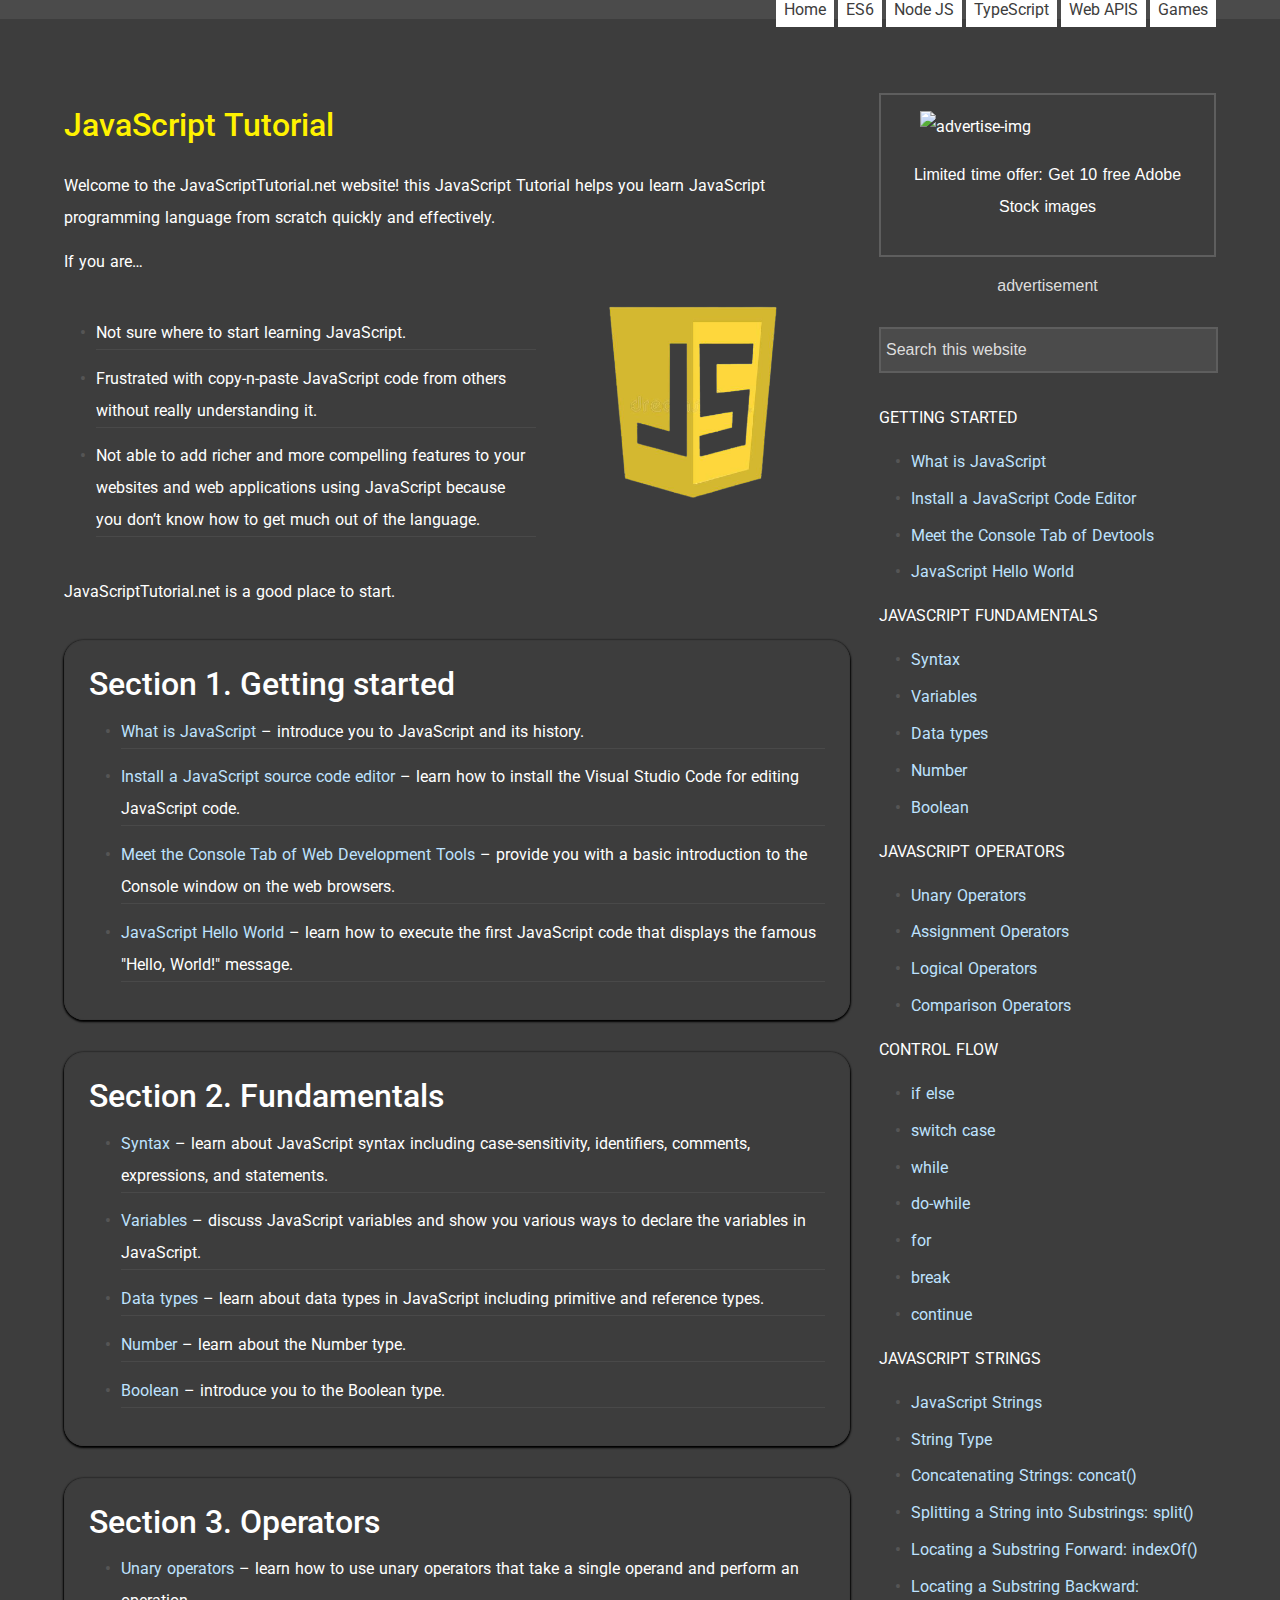
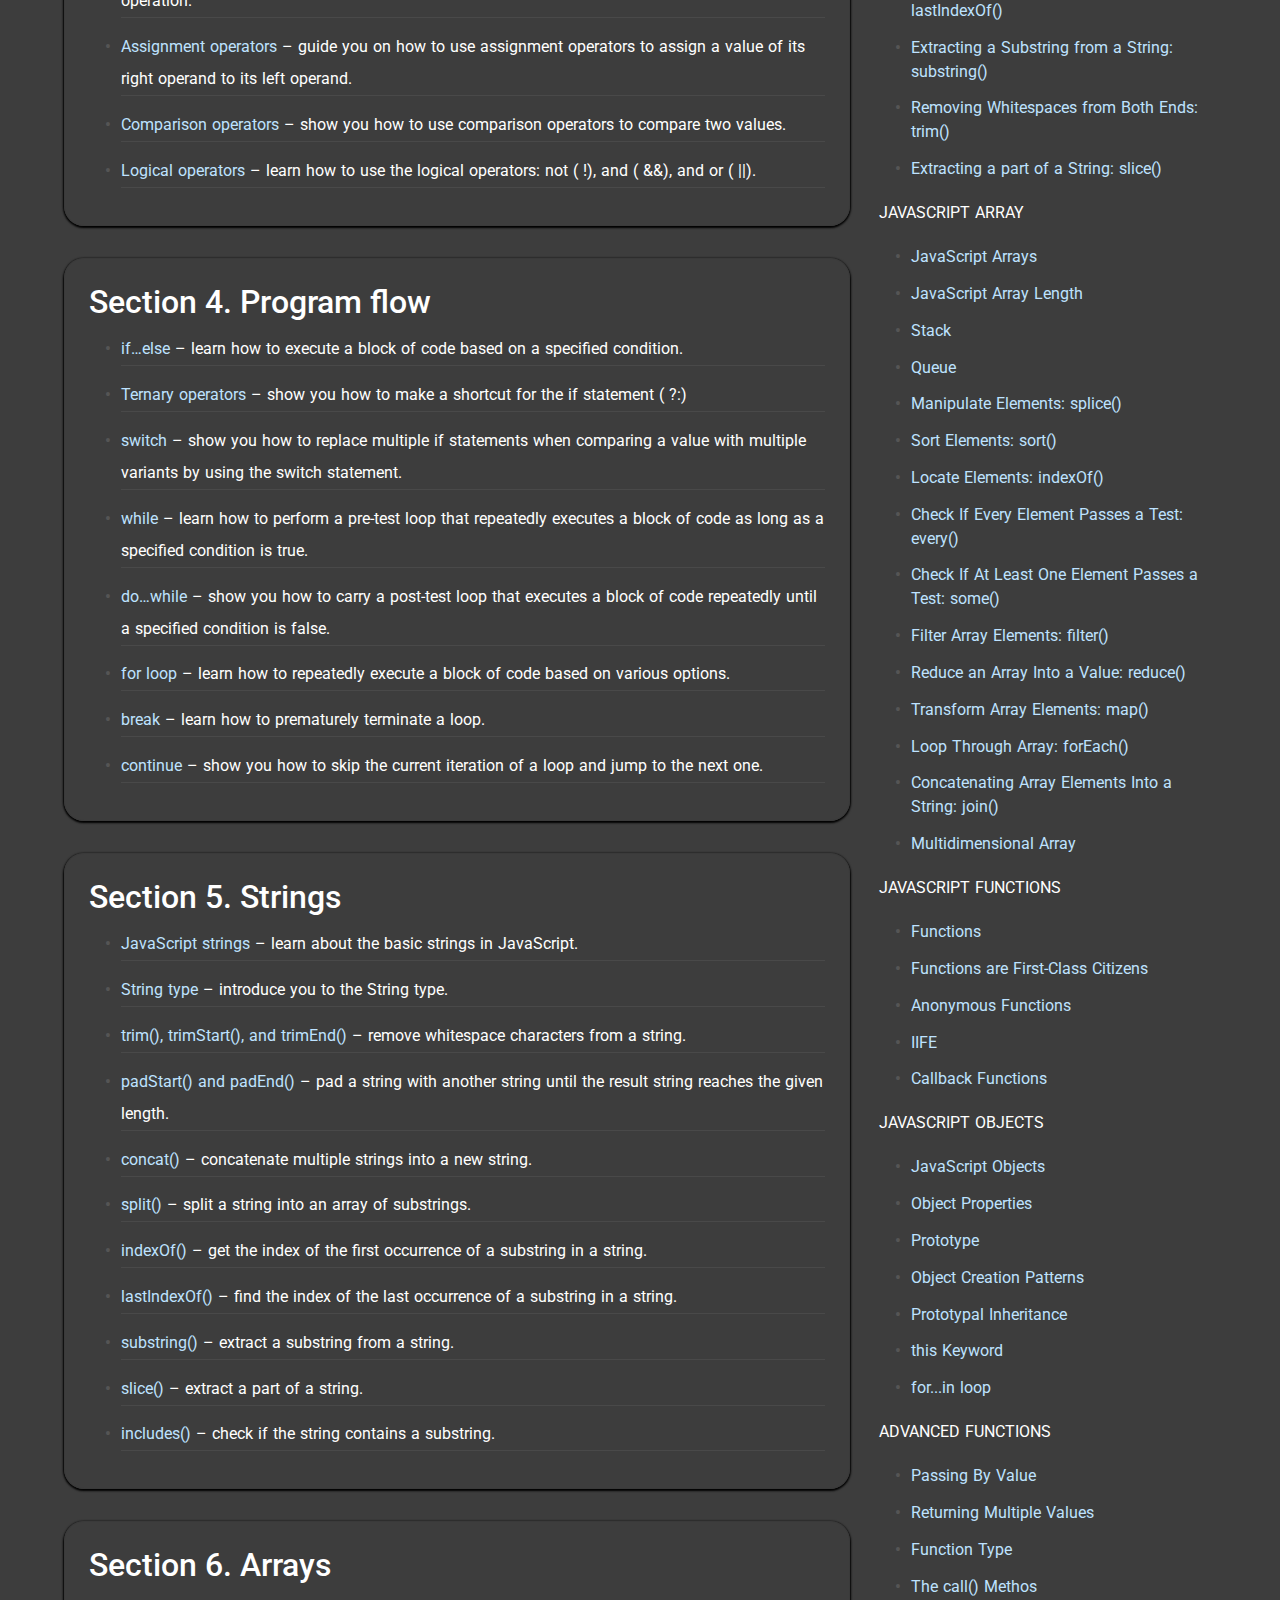
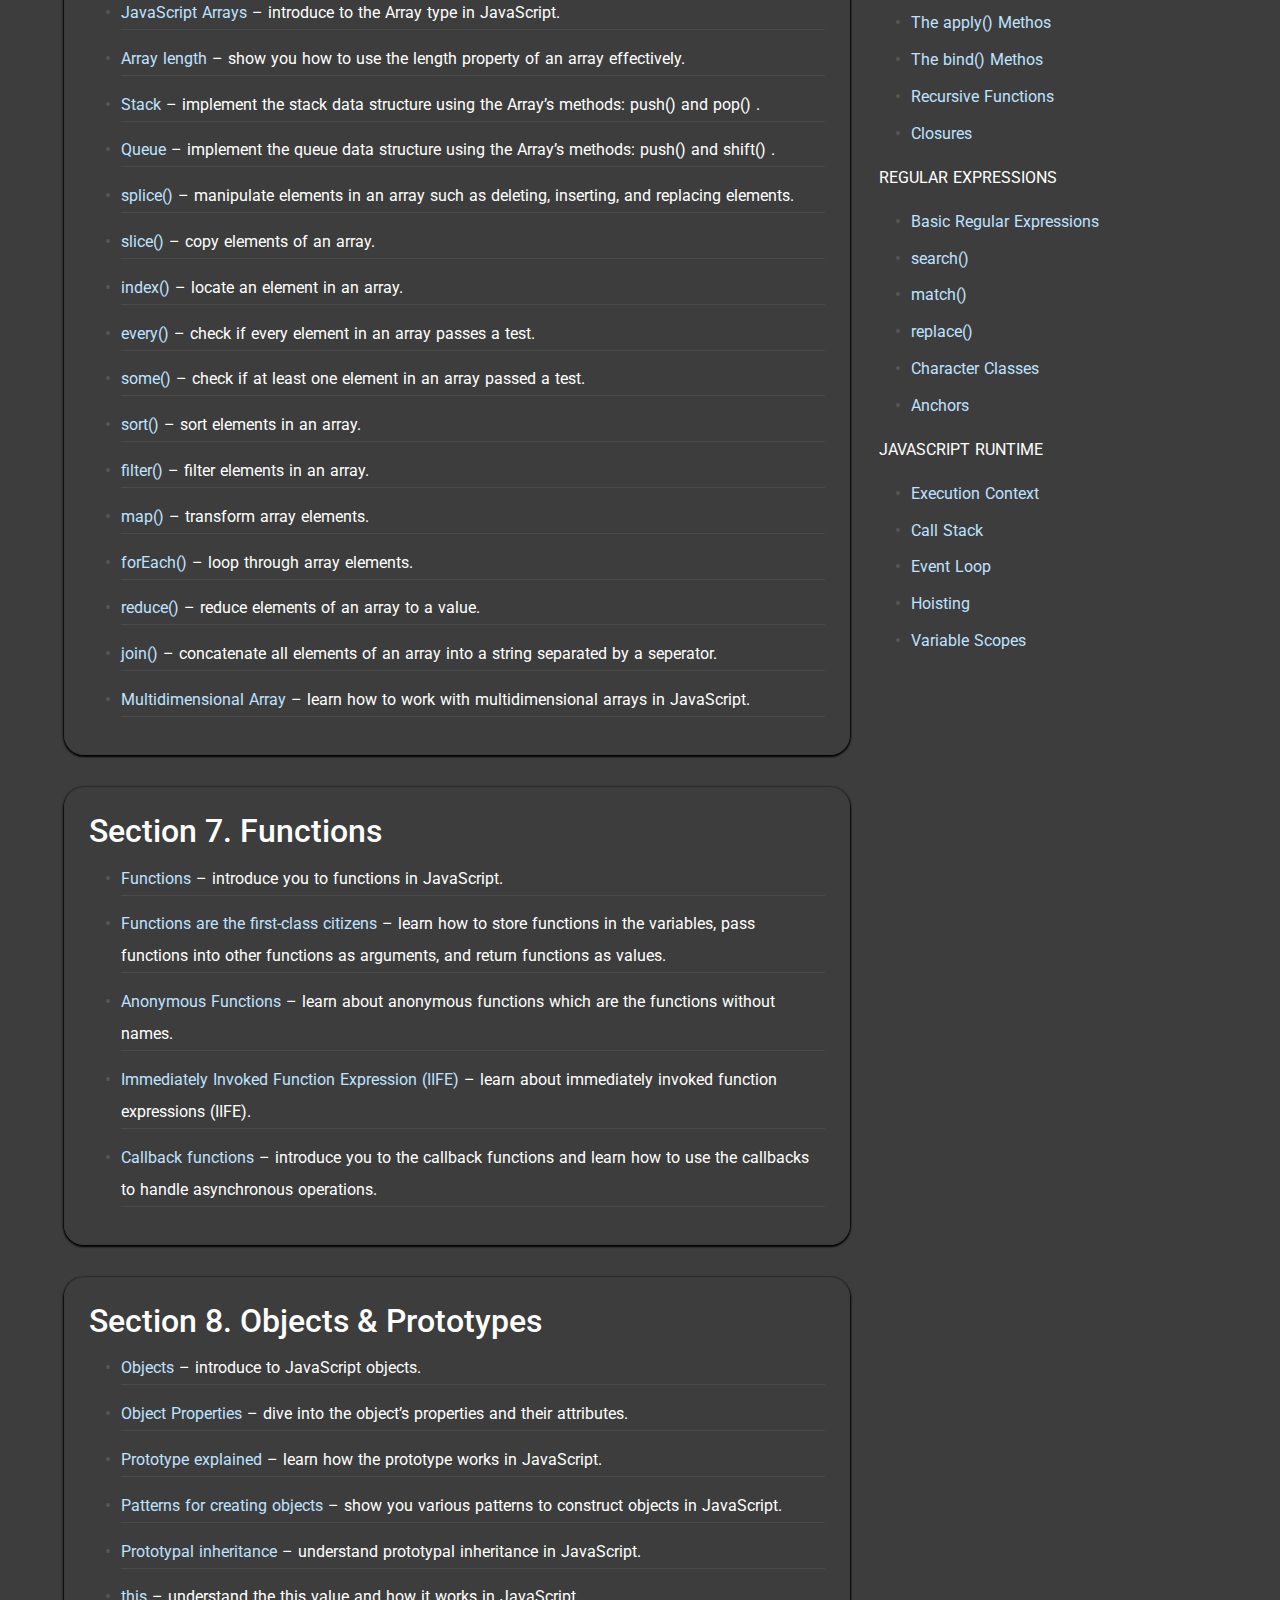
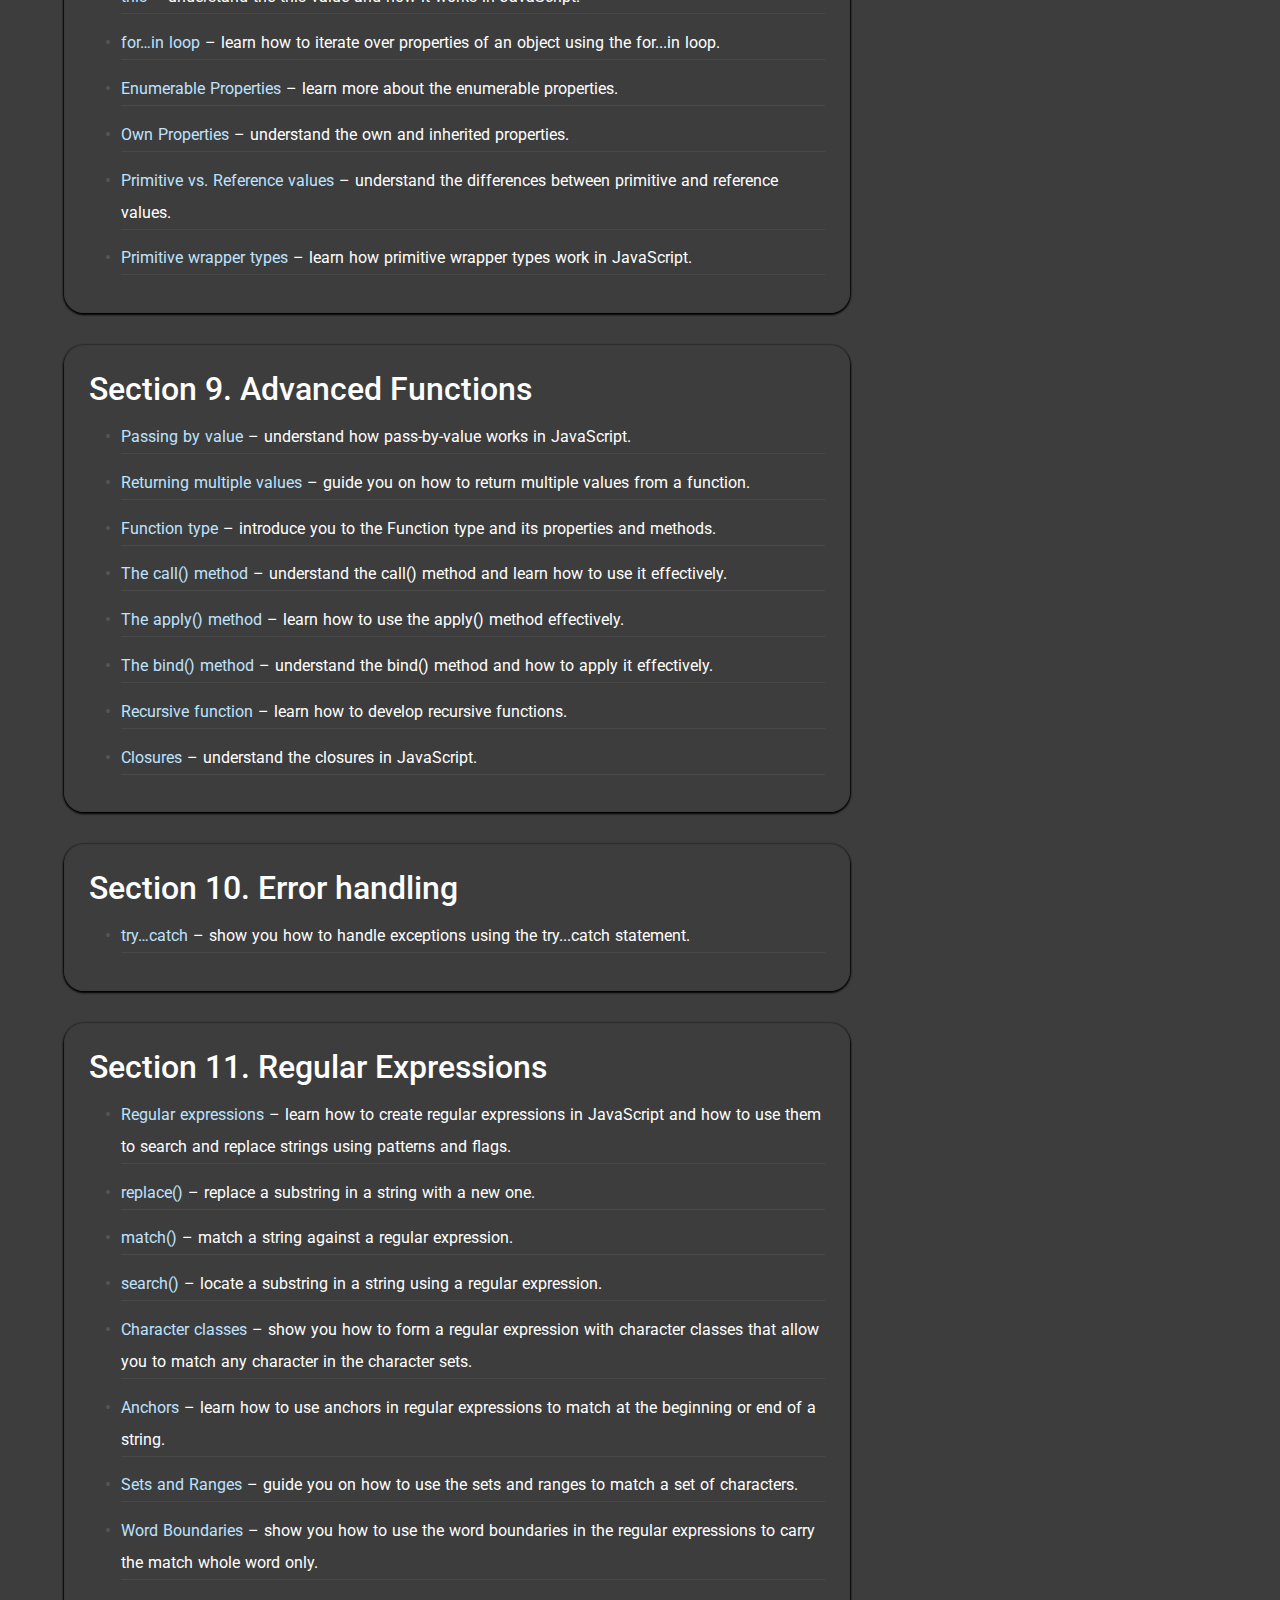
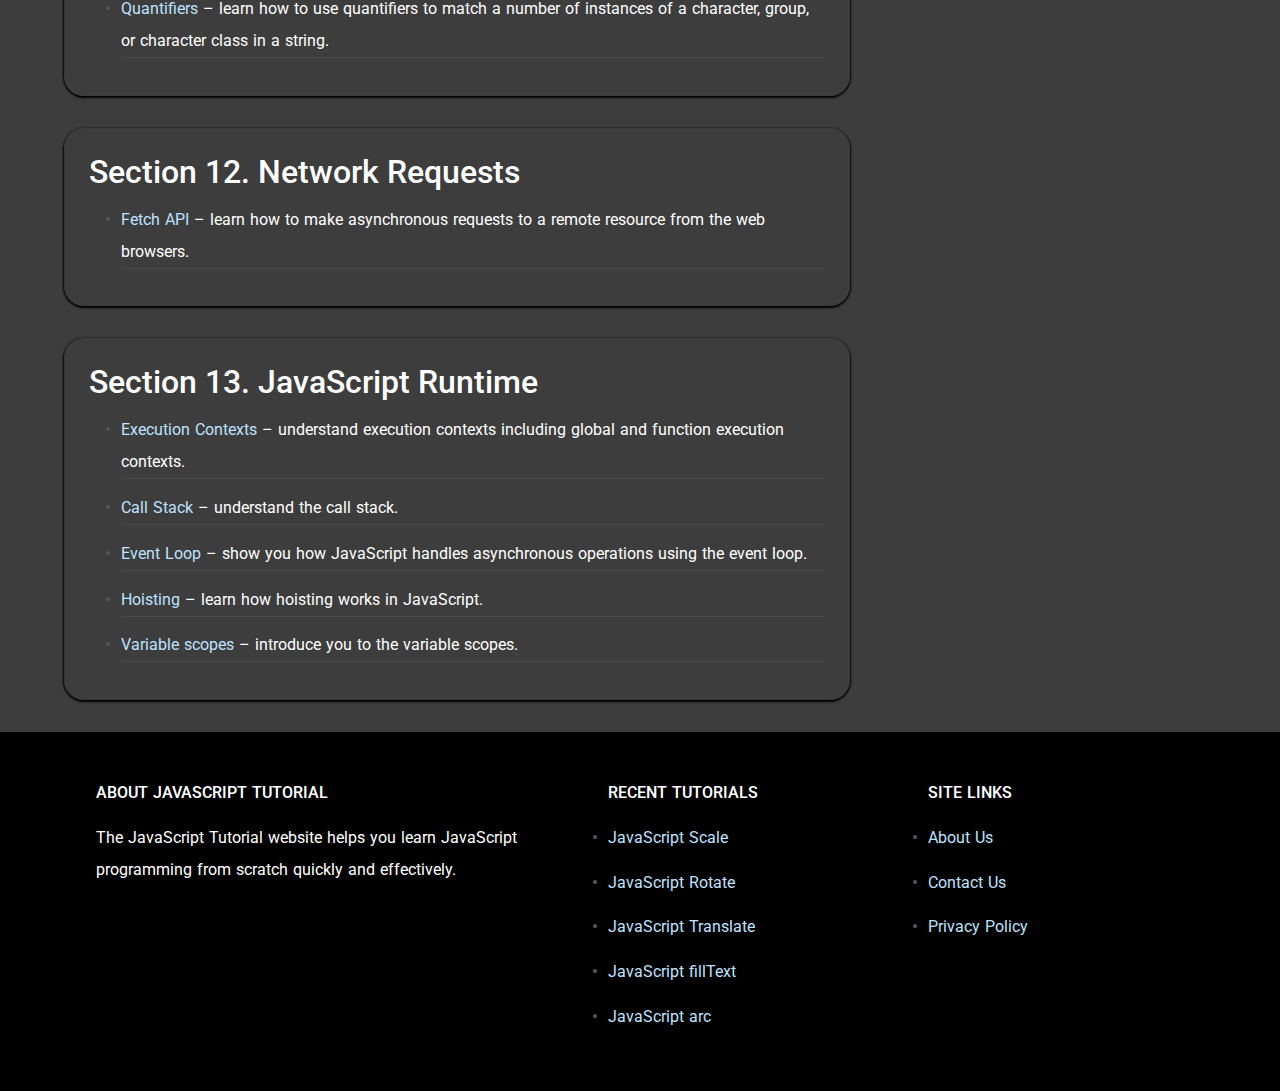
==== JS.html @ 137c56c2 "commit" ====
<!DOCTYPE html>
<html lang="en">

    <head>
        <meta charset="UTF-8">
        <meta name="viewport" content="width=device-width, initial-scale=1.0">
        <!-- Font Awesome Icons -->
        <link rel="stylesheet" href="https://use.fontawesome.com/releases/v5.15.1/css/all.css"
            integrity="sha384-vp86vTRFVJgpjF9jiIGPEEqYqlDwgyBgEF109VFjmqGmIY/Y4HV4d3Gp2irVfcrp" crossorigin="anonymous">
        <!-- Google fonts -->
        <link rel="preconnect" href="https://fonts.gstatic.com">
        <link href="https://fonts.googleapis.com/css2?family=Roboto:wght@500&display=swap" rel="stylesheet">
        <!-- CSS -->
        <link rel="stylesheet" href="CSS/JS.css">
        <title>JavaScript Tutorial</title>
    </head>

    <body>
        <!-- Nav -->
        <nav>
            <div class="icon">
                <i class="fab fa-js"></i>
            </div>
            <div class="navLink" id="navLink">
                <a href="#" id="home-nav">Home</a>
                <a href="#" id="es6-nav">ES6</a>
                <a href="#" id="node-nav">Node JS</a>
                <a href="#" id="typescript-nav">TypeScript</a>
                <a href="#" id="web-nav">Web APIS</a>
                <a href="#" id="games-nav">Games</a>
            </div>
            <div class="burger">
                <div class="line1"></div>
                <div class="line2"></div>
                <div class="line3"></div>
            </div>
        </nav>

        <div class="container">
            <div class="all-content">

                <!-- Left side -->
                <div class="left-side">
                    <section class="introduction">
                        <h2 class="spacing">JavaScript Tutorial</h2>
                        <p class="spacing">Welcome to the JavaScriptTutorial.net website! this JavaScript Tutorial helps
                            you
                            learn
                            JavaScript
                            programming language from scratch quickly and effectively.</p>
                        <p class="spacing">If you are…</p>
                        <div class="make-row">
                            <ul class="spacing">
                                <li class="spacing">Not sure where to start learning JavaScript.</li>
                                <li class="spacing">Frustrated with copy-n-paste JavaScript code from others without
                                    really
                                    understanding it.
                                </li>
                                <li class="spacing not-able">Not able to add richer and more compelling features to your
                                    websites
                                    and
                                    web
                                    applications
                                    using JavaScript because you
                                    don’t know how to get much out of the language.</li>
                            </ul>
                            <img class="intro-img" src="Pictures/JS_logo.png" alt="JavaScript-logo">
                        </div>
                        <p class="spacing">JavaScriptTutorial.net is a good place to start.</p>
                    </section>
                    <!-- Section 1 -->
                    <div class="section one">
                        <h2>Section 1. Getting started</h2>
                        <ul>
                            <li class="spacing"><a href="#">What is JavaScript</a> – introduce you to JavaScript and its
                                history.
                            </li>
                            <li class="spacing"><a href="#">Install a JavaScript source code editor</a> – learn how to
                                install the Visual Studio Code for editing JavaScript code.
                            </li>
                            <li class="spacing"><a href="#">Meet the Console Tab of Web Development Tools</a> – provide
                                you
                                with a basic introduction to the Console window on the web browsers.</li>
                            <li class="spacing"><a href="#">JavaScript Hello World</a> – learn how to execute the first
                                JavaScript code that displays the famous "Hello, World!" message.</li>
                        </ul>
                    </div>
                    <!-- Section 2 -->
                    <div class="section two">
                        <h2>Section 2. Fundamentals</h2>
                        <ul>
                            <li class="spacing"><a href="#">Syntax</a> – learn about JavaScript syntax including
                                case-sensitivity,
                                identifiers, comments, expressions, and statements.
                            </li>
                            <li class="spacing"><a href="#">Variables</a> – discuss JavaScript variables and show you
                                various ways to declare the variables in JavaScript.
                            </li>
                            <li class="spacing"><a href="#">Data types</a> – learn about data types in JavaScript
                                including
                                primitive and reference types.</li>
                            <li class="spacing"><a href="#">Number</a> – learn about the Number type.</li>
                            <li class="spacing"><a href="#">Boolean</a> – introduce you to the Boolean type.</li>
                        </ul>
                    </div>
                    <!-- Section 3 -->
                    <div class="section three">
                        <h2>Section 3. Operators</h2>
                        <ul>
                            <li class="spacing"><a href="#">Unary operators</a> – learn how to use unary operators that
                                take
                                a single operand and perform an operation.</li>
                            <li class="spacing"><a href="#">Assignment operators</a> – guide you on how to use
                                assignment
                                operators to assign a value of its right operand to its left operand.</li>
                            <li class="spacing"><a href="#">Comparison operators</a> – show you how to use comparison
                                operators to compare two values.</li>
                            <li class="spacing"><a href="#">Logical operators</a> – learn how to use the logical
                                operators:
                                not ( !), and ( &&), and or ( ||).</li>
                        </ul>
                    </div>
                    <!-- Section 4 -->
                    <div class="section four">
                        <h2>Section 4. Program flow</h2>
                        <ul>
                            <li class="spacing"><a href="#">if…else</a> – learn how to execute a block of code based on
                                a
                                specified condition.</li>
                            <li class="spacing"><a href="#">Ternary operators</a> – show you how to make a shortcut for
                                the
                                if statement ( ?:)</li>
                            <li class="spacing"><a href="#">switch</a> – show you how to replace multiple if statements
                                when
                                comparing a value with multiple variants by using the switch
                                statement.</li>
                            <li class="spacing"><a href="#">while</a> – learn how to perform a pre-test loop that
                                repeatedly
                                executes a block of code as long as a specified condition is
                                true.
                            </li>
                            <li class="spacing"><a href="#">do…while</a> – show you how to carry a post-test loop that
                                executes a block of code repeatedly until a specified condition is false.</li>
                            <li class="spacing"><a href="#">for loop</a> – learn how to repeatedly execute a block of
                                code
                                based on various options.</li>
                            <li class="spacing"><a href="#">break</a> – learn how to prematurely terminate a loop.</li>
                            <li class="spacing"><a href="#">continue</a> – show you how to skip the current iteration of
                                a
                                loop and jump to the next one.</li>
                        </ul>
                    </div>
                    <!-- Section 5 -->
                    <div class="section five">
                        <h2>Section 5. Strings</h2>
                        <ul>
                            <li class="spacing"><a href="#">JavaScript strings</a> – learn about the basic strings in
                                JavaScript.</li>
                            <li class="spacing"><a href="#">String type</a> – introduce you to the String type.</li>
                            <li class="spacing"><a href="#">trim(), trimStart(), and trimEnd()</a> – remove whitespace
                                characters from a string.</li>
                            <li class="spacing"><a href="#">padStart() and padEnd()</a> – pad a string with another
                                string
                                until the result string reaches the given length.</li>
                            <li class="spacing"><a href="#">concat()</a> – concatenate multiple strings into a new
                                string.
                            </li>
                            <li class="spacing"><a href="#">split()</a> – split a string into an array of substrings.
                            </li>
                            <li class="spacing"><a href="#">indexOf()</a> – get the index of the first occurrence of a
                                substring in a string.
                            </li>
                            <li class="spacing"><a href="#">lastIndexOf()</a> – find the index of the last occurrence of
                                a
                                substring in a string.</li>
                            <li class="spacing"><a href="#">substring()</a> – extract a substring from a string.</li>
                            <li class="spacing"><a href="#">slice()</a> – extract a part of a string.</li>
                            <li class="spacing"><a href="#">includes()</a> – check if the string contains a substring.
                            </li>
                        </ul>
                    </div>
                    <!-- Section 6 -->
                    <div class="section six">
                        <h2>Section 6. Arrays</h2>
                        <ul>
                            <li class="spacing"><a href="#">JavaScript Arrays</a> – introduce to the Array
                                type in
                                JavaScript.</li>
                            <li class="spacing"><a href="#">Array length</a> – show you how to use the length property
                                of an
                                array effectively.</li>
                            <li class="spacing"><a href="#">Stack</a> – implement the stack data structure using the
                                Array’s
                                methods: push() and pop() .</li>
                            <li class="spacing"><a href="#">Queue</a> – implement the queue data structure using the
                                Array’s
                                methods: push() and shift() .</li>
                            <li class="spacing"><a href="#">splice()</a> – manipulate elements in an array such as
                                deleting,
                                inserting, and replacing elements.</li>
                            <li class="spacing"><a href="#">slice()</a> – copy elements of an array.</li>
                            <li class="spacing"><a href="#">index()</a> – locate an element in an array.</li>
                            <li class="spacing"><a href="#">every()</a> – check if every element in an array passes a
                                test.
                            </li>
                            <li class="spacing"><a href="#">some()</a> – check if at least one element in an array
                                passed a
                                test.</li>
                            <li class="spacing"><a href="#">sort()</a> – sort elements in an array.</li>
                            <li class="spacing"><a href="#">filter()</a> – filter elements in an array.</li>
                            <li class="spacing"><a href="#">map()</a> – transform array elements.</li>
                            <li class="spacing"><a href="#">forEach()</a> – loop through array elements.</li>
                            <li class="spacing"><a href="#">reduce()</a> – reduce elements of an array to a value.</li>
                            <li class="spacing"><a href="#">join()</a> – concatenate all elements of an array into a
                                string separated by a seperator.
                            </li>
                            <li class="spacing"><a href="#">Multidimensional Array</a> – learn how to work with
                                multidimensional arrays in JavaScript.</li>
                        </ul>
                    </div>
                    <!-- Section 7 -->
                    <div class="section seven">
                        <h2>Section 7. Functions</h2>
                        <ul>
                            <li class="spacing"><a href="#">Functions</a> – introduce you to functions in JavaScript.
                            </li>
                            <li class="spacing"><a href="#">Functions are the first-class citizens</a> – learn how to
                                store
                                functions in the variables, pass functions into other functions as arguments, and return
                                functions
                                as values.</li>
                            <li class="spacing"><a href="#">Anonymous Functions</a> – learn about anonymous functions
                                which
                                are the functions without names.</li>
                            <li class="spacing"><a href="#">Immediately Invoked Function Expression (IIFE)</a> – learn
                                about
                                immediately invoked function expressions (IIFE).</li>
                            <li class="spacing"><a href="#">Callback functions</a> – introduce you to the callback
                                functions
                                and learn how to use the callbacks to handle asynchronous operations.</li>
                        </ul>
                    </div>
                    <!-- Section 8 -->
                    <div class="section eight">
                        <h2>Section 8. Objects & Prototypes</h2>
                        <ul>
                            <li class="spacing"><a href="#">Objects</a> – introduce to JavaScript objects.</li>
                            <li class="spacing"><a href="#">Object Properties</a> – dive into the object’s properties
                                and
                                their attributes.</li>
                            <li class="spacing"><a href="#">Prototype explained</a> – learn how the prototype works in
                                JavaScript.
                            </li>
                            <li class="spacing"><a href="#">Patterns for creating objects</a> – show you various
                                patterns to
                                construct objects in JavaScript.</li>
                            <li class="spacing"><a href="#">Prototypal inheritance</a> – understand prototypal
                                inheritance
                                in JavaScript.</li>
                            <li class="spacing"><a href="#">this</a> – understand the this value and how it works in
                                JavaScript.</li>
                            <li class="spacing"><a href="#">for…in loop</a> – learn how to iterate over properties of an
                                object using the for...in loop.</li>
                            <li class="spacing"><a href="#">Enumerable Properties</a> – learn more about the enumerable
                                properties.
                            </li>
                            <li class="spacing"><a href="#">Own Properties</a> – understand the own and inherited
                                properties.</li>
                            <li class="spacing"><a href="#">Primitive vs. Reference values</a> – understand the
                                differences
                                between primitive and reference values.</li>
                            <li class="spacing"><a href="#">Primitive wrapper types</a> – learn how primitive wrapper
                                types
                                work in JavaScript.</li>
                        </ul>
                    </div>
                    <!-- Section 9 -->
                    <div class="section nine">
                        <h2>Section 9. Advanced Functions</h2>
                        <ul>
                            <li class="spacing"><a href="#">Passing by value</a> – understand how pass-by-value works in
                                JavaScript.</li>
                            <li class="spacing"><a href="#">Returning multiple values</a> – guide you on how to return
                                multiple values from a function.</li>
                            <li class="spacing"><a href="#">Function type</a> – introduce you to the Function type and
                                its
                                properties and methods.</li>
                            <li class="spacing"><a href="#">The call() method</a> – understand the call() method and
                                learn
                                how to use it effectively.</li>
                            <li class="spacing"><a href="#">The apply() method</a> – learn how to use the apply() method
                                effectively.</li>
                            <li class="spacing"><a href="#">The bind() method</a> – understand the bind() method and how
                                to
                                apply it effectively.</li>
                            <li class="spacing"><a href="#">Recursive function</a> – learn how to develop recursive
                                functions.</li>
                            <li class="spacing"><a href="#">Closures</a> – understand the closures in JavaScript.</li>
                        </ul>
                    </div>
                    <!-- Section 10 -->
                    <div class="section ten">
                        <h2>Section 10. Error handling</h2>
                        <ul>
                            <li class="spacing"><a href="#">try…catch</a> – show you how to handle exceptions using the
                                <span>try...catch</span> statement.
                            </li>
                        </ul>
                    </div>
                    <!-- Section 11 -->
                    <div class="section eleven">
                        <h2>Section 11. Regular Expressions</h2>
                        <ul>
                            <li class="spacing"><a href="#">Regular expressions</a> – learn how to create regular
                                expressions in JavaScript and how to use them to search and replace strings using
                                patterns
                                and flags.
                            </li>
                            <li class="spacing"><a href="#">replace()</a> – replace a substring in a string with a new
                                one.</a></li>
                            <li class="spacing"><a href="#">match()</a> – match a string against a regular expression.
                            </li>
                            <li class="spacing"><a href="#">search()</a> – locate a substring in a string using a
                                regular
                                expression.</li>
                            <li class="spacing"><a href="#">Character classes</a> – show you how to form a regular
                                expression with character classes that allow you to match any character in the
                                character sets.</li>
                            <li class="spacing"><a href="#">Anchors</a> – learn how to use anchors in regular
                                expressions to
                                match at the beginning or end of a string.</li>
                            <li class="spacing"><a href="#">Sets and Ranges</a> – guide you on how to use the sets and
                                ranges to match a set of characters.</li>
                            <li class="spacing"><a href="#">Word Boundaries</a> – show you how to use the word
                                boundaries in
                                the regular expressions to carry the match whole word only.</li>
                            <li class="spacing"><a href="#">Quantifiers</a> – learn how to use quantifiers to match a
                                number
                                of instances of a character, group, or character class in a string.</li>
                        </ul>
                    </div>
                    <!-- Section 12 -->
                    <div class="section twelve">
                        <h2>Section 12. Network Requests</h2>
                        <ul>
                            <li class="spacing"><a href="#">Fetch API</a> – learn how to make asynchronous requests to a
                                remote resource from the web browsers.</li>
                        </ul>
                    </div>
                    <!-- Section 13 -->
                    <div class="section thirteen">
                        <h2>Section 13. JavaScript Runtime</h2>
                        <ul>
                            <li class="spacing"><a href="#">Execution Contexts</a> – understand execution contexts
                                including
                                global and function execution contexts.</li>
                            <li class="spacing"><a href="#">Call Stack</a> – understand the call stack.</li>
                            <li class="spacing"><a href="#">Event Loop</a> – show you how JavaScript handles
                                asynchronous
                                operations using the event loop.</li>
                            <li class="spacing"><a href="#">Hoisting</a> – learn how hoisting works in JavaScript.</li>
                            <li class="spacing"><a href="#">Variable scopes</a> – introduce you to the variable scopes.
                            </li>
                        </ul>
                    </div>
                </div>

                <!-- Right side -->
                <div class="right-side">
                    <div class="advertisement spacing" id="advertisement">
                        <img src="https://s.yimg.com/os/creatr-uploaded-images/2020-06/c4c01f70-afb8-11ea-b477-bae5cc377f31"
                            alt="advertise-img">
                        <p>Limited time offer: Get 10 free Adobe Stock images</p>
                    </div>
                    <p class="spacing ad">advertisement</p>
                    <input type="text" name="" id="" class="spacing" placeholder="Search this website">
                    <p class="spacing mini-title">Getting started</p>
                    <ul>
                        <li class="spacing"><a href="#">What is JavaScript</a></li>
                        <li class="spacing"><a href="#">Install a JavaScript Code Editor</a></li>
                        <li class="spacing"><a href="#">Meet the Console Tab of Devtools</a></li>
                        <li class="spacing"><a href="#">JavaScript Hello World</a></li>
                    </ul>
                    <p class="spacing mini-title">JavaScript fundamentals </p>
                    <ul>
                        <li class="spacing"><a href="#">Syntax</a></li>
                        <li class="spacing"><a href="#">Variables</a></li>
                        <li class="spacing"><a href="#">Data types</a></li>
                        <li class="spacing"><a href="#">Number</a></li>
                        <li class="spacing"><a href="#">Boolean</a></li>
                    </ul>
                    <p class="spacing mini-title">JavaScript Operators</p>
                    <ul>
                        <li class="spacing"><a href="#">Unary Operators</a></li>
                        <li class="spacing"><a href="#">Assignment Operators</a></li>
                        <li class="spacing"><a href="#">Logical Operators</a></li>
                        <li class="spacing"><a href="#">Comparison Operators</a></li>
                    </ul>
                    <p class="spacing mini-title">Control Flow</p>
                    <ul>
                        <li class="spacing"><a href="#">if else</a></li>
                        <li class="spacing"><a href="#">switch case</a></li>
                        <li class="spacing"><a href="#">while</a></li>
                        <li class="spacing"><a href="#">do-while</a></li>
                        <li class="spacing"><a href="#">for</a></li>
                        <li class="spacing"><a href="#">break</a></li>
                        <li class="spacing"><a href="#">continue</a></li>
                    </ul>
                    <p class="spacing mini-title">JavaScript strings</p>
                    <ul>
                        <li class="spacing"><a href="#">JavaScript Strings</a></li>
                        <li class="spacing"><a href="#">String Type</a></li>
                        <li class="spacing"><a href="#">Concatenating Strings: concat()</a></li>
                        <li class="spacing"><a href="#">Splitting a String into Substrings: split()</a></li>
                        <li class="spacing"><a href="#">Locating a Substring Forward: indexOf()</a></li>
                        <li class="spacing"><a href="#">Locating a Substring Backward: lastIndexOf()</a></li>
                        <li class="spacing"><a href="#">Extracting a Substring from a String: substring()</a></li>
                        <li class="spacing"><a href="#">Removing Whitespaces from Both Ends: trim()</a></li>
                        <li class="spacing"><a href="#">Extracting a part of a String: slice()</a></li>
                    </ul>
                    <p class="spacing mini-title">JavaScript array</p>
                    <ul>
                        <li class="spacing"><a href="#">JavaScript Arrays</a></li>
                        <li class="spacing"><a href="#">JavaScript Array Length</a></li>
                        <li class="spacing"><a href="#">Stack</a></li>
                        <li class="spacing"><a href="#">Queue</a></li>
                        <li class="spacing"><a href="#">Manipulate Elements: splice()</a></li>
                        <li class="spacing"><a href="#">Sort Elements: sort()</a></li>
                        <li class="spacing"><a href="#">Locate Elements: indexOf()</a></li>
                        <li class="spacing"><a href="#">Check If Every Element Passes a Test: every()</a></li>
                        <li class="spacing"><a href="#">Check If At Least One Element Passes a Test: some()</a></li>
                        <li class="spacing"><a href="#">Filter Array Elements: filter()</a></li>
                        <li class="spacing"><a href="#">Reduce an Array Into a Value: reduce()</a></li>
                        <li class="spacing"><a href="#">Transform Array Elements: map()</a></li>
                        <li class="spacing"><a href="#">Loop Through Array: forEach()</a></li>
                        <li class="spacing"><a href="#">Concatenating Array Elements Into a String: join()</a></li>
                        <li class="spacing"><a href="#">Multidimensional Array</a></li>
                    </ul>
                    <p class="spacing mini-title">JavaScript functions</p>
                    <ul>
                        <li class="spacing"><a href="#">Functions</a></li>
                        <li class="spacing"><a href="#">Functions are First-Class Citizens</a></li>
                        <li class="spacing"><a href="#">Anonymous Functions</a></li>
                        <li class="spacing"><a href="#">IIFE</a></li>
                        <li class="spacing"><a href="#">Callback Functions</a></li>
                    </ul>
                    <p class="spacing mini-title">JavaScript objects</p>
                    <ul>
                        <li class="spacing"><a href="#">JavaScript Objects</a></li>
                        <li class="spacing"><a href="#">Object Properties</a></li>
                        <li class="spacing"><a href="#">Prototype</a></li>
                        <li class="spacing"><a href="#">Object Creation Patterns</a></li>
                        <li class="spacing"><a href="#">Prototypal Inheritance</a></li>
                        <li class="spacing"><a href="#">this Keyword</a></li>
                        <li class="spacing"><a href="#">for...in loop</a></li>
                    </ul>
                    <p class="spacing mini-title">Advanced functions</p>
                    <ul>
                        <li class="spacing"><a href="#">Passing By Value</a></li>
                        <li class="spacing"><a href="#">Returning Multiple Values</a></li>
                        <li class="spacing"><a href="#">Function Type</a></li>
                        <li class="spacing"><a href="#">The call() Methos</a></li>
                        <li class="spacing"><a href="#">The apply() Methos</a></li>
                        <li class="spacing"><a href="#">The bind() Methos</a></li>
                        <li class="spacing"><a href="#">Recursive Functions</a></li>
                        <li class="spacing"><a href="#">Closures</a></li>
                    </ul>
                    <p class="spacing mini-title">Regular expressions</p>
                    <ul>
                        <li class="spacing"><a href="#">Basic Regular Expressions</a></li>
                        <li class="spacing"><a href="#">search()</a></li>
                        <li class="spacing"><a href="#">match()</a></li>
                        <li class="spacing"><a href="#">replace()</a></li>
                        <li class="spacing"><a href="#">Character Classes</a></li>
                        <li class="spacing"><a href="#">Anchors</a></li>
                    </ul>
                    <p class="spacing mini-title">JavaScript runtime</p>
                    <ul>
                        <li class="spacing"><a href="#">Execution Context</a></li>
                        <li class="spacing"><a href="#">Call Stack</a></li>
                        <li class="spacing"><a href="#">Event Loop</a></li>
                        <li class="spacing"><a href="#">Hoisting</a></li>
                        <li class="spacing"><a href="#">Variable Scopes</a></li>
                    </ul>
                </div>
            </div>

        </div>
        <!-- Footer -->
        <footer>
            <div class="spacing about-tutorial">
                <p class="footer-header">About JavaScript tutorial</p>
                <p class="spacing">The JavaScript Tutorial website helps you learn JavaScript programming from scratch
                    quickly and
                    effectively.</p>
            </div>
            <div class="spacing recent-tutorial">
                <p class="footer-header">Recent Tutorials</p>
                <ul>
                    <li class="spacing"><a href="#">JavaScript Scale</a></li>
                    <li class="spacing"><a href="#">JavaScript Rotate</a></li>
                    <li class="spacing"><a href="#">JavaScript Translate</a></li>
                    <li class="spacing"><a href="#">JavaScript fillText</a></li>
                    <li class="spacing"><a href="#">JavaScript arc</a></li>
                </ul>
            </div>
            <div class="spacing site-link">
                <p class="footer-header">Site links</p>
                <ul>
                    <li class="spacing"><a href="#">About Us</a> </li>
                    <li class="spacing"><a href="#">Contact Us</a> </li>
                    <li class="spacing"><a href="#">Privacy Policy</a> </li>
                </ul>
            </div>
        </footer>

        <script src="Scripts/JS.js"></script>
    </body>

</html>
---- CSS/JS.css ----
* {
  margin: 0;
  padding: 0;
  transition: 0.1s;
}

body {
  background-color: #3d3d3d;
  padding: 0;
  margin: 0;
  font-family: "Roboto", sans-serif;
  color: white;
}

a {
  color: rgb(190, 226, 255);
  text-decoration: none;
  font-size: 16px;
}

a:hover {
  text-decoration: underline;
}

p {
  font-size: 16px;
}

h2 {
  font-size: 32px;
  font-weight: 500;
}

.spacing {
  line-height: 2;
  word-spacing: 1px;
  margin: 0.8rem 0;
}

span.sample-code {
  background-color: rgb(78, 57, 57);
}

/* Nav */

nav {
  position: fixed;
  top: 0;
  left: 0;
  right: 0;
  display: flex;
  justify-content: space-between;
  align-items: center;
  background-color: #4b4b4b;
  padding: 0 5%;
}

nav .icon {
  font-size: 300%;
  color: #fff200;
}

nav .navLink a {
  color: #3d3d3d;
  background-color: #ffffff;
  text-decoration: none;
  padding: 0.5rem;
}

nav .navLink a:hover {
  background-color: #e6e6e6;
  color: black;
}

/* Container */

.container {
  margin-top: 5rem;
  padding: 0 5%;
}

.container .all-content {
  margin-top: 3rem;
  display: flex;
  flex-direction: row;
}

/* Left side */

.container .all-content .left-side {
  width: 70%;
  margin-right: 0.9rem;
  color: #ffffff;
}

.container .all-content .left-side .introduction h2 {
  color: #fff200;
}

.container .all-content .left-side .introduction .make-row {
  display: flex;
  flex-direction: row;
}

.container .all-content .left-side .introduction img {
  width: 40%;
  height: 20%;
}

.section {
  padding: 1.5rem;
  border: 1px solid rgb(58, 58, 58);
  border-radius: 20px;
  box-shadow: 0 1px 2px 1px black;
  margin: 2rem 0;
}

.container .all-content .left-side ul {
  padding-left: 2rem;
  list-style: none;
}

.container .all-content .left-side ul li {
  border-bottom: 1px solid #494949;
  font-size: 16px;
}

.container .all-content .left-side ul li::before {
  content: "\2022";
  color: #555555;
  font-weight: bold;
  display: inline-block;
  width: 1em;
  margin-left: -1em;
}

/* Right side */

.container .all-content .right-side {
  width: 30%;
  margin-left: 0.9rem;
}

.sample-code {
  background-color: #4e3939;
}

.mini-title {
  text-transform: uppercase;
  margin: 1rem 0;
}

.container .all-content .right-side .advertisement {
  cursor: pointer;
  padding: 1rem;
  border: 2px solid #5e5e5e;
  display: flex;
  flex-direction: column;
  justify-content: center;
  align-content: center;
}

.container .all-content .right-side input {
  background-color: #4b4b4b;
  outline: none;
  border: 2px solid #5e5e5e;
  color: white;
  padding: 5px;
  width: 96.5%;
  font-size: 16px;
}

::placeholder {
  color: #dddddd;
}

.container .all-content .right-side .advertisement p {
  padding: 1rem;
  text-align: center;
  font-family: "Segoe UI", sans-serif;
}

.container .all-content .right-side .advertisement img {
  margin: 0 auto;
  width: 85%;
}

.container .all-content .right-side .ad {
  color: #dddddd;
  text-align: center;
  font-family: "Segoe UI", sans-serif;
}

.container .all-content .right-side ul {
  padding: 0 0 0 2rem;
  list-style: none;
}

.container .all-content .right-side li {
  line-height: 1.5;
}

.container .all-content .right-side ul li::before {
  content: "\2022";
  color: #555555;
  font-weight: bold;
  display: inline-block;
  width: 1em;
  margin-left: -1em;
}

/* Footer */

footer {
  background-color: black;
  display: flex;
  flex-direction: row;
  justify-content: center;
  align-content: center;
}

.footer-header {
  font-weight: 530;
  text-transform: uppercase;
}

footer .about-tutorial {
  width: 35%;
}

footer li {
  list-style: none;
}

footer li::before {
  content: "\2022";
  color: #555555;
  font-weight: bold;
  display: inline-block;
  width: 1em;
  margin-left: -1em;
}

footer div {
  width: 20%;
  padding: 2rem;
}

/* Burger */

.burger {
  cursor: pointer;
  display: none;
}

.burger .line1 {
  width: 25px;
  height: 2px;
  background-color: white;
  margin: 5px 0;
}

.burger .line2 {
  width: 25px;
  height: 2px;
  background-color: white;
  margin: 5px 0;
}

.burger .line3 {
  width: 25px;
  height: 2px;
  background-color: white;
  margin: 5px 0;
}

@media only screen and (max-width: 800px) {
  .container .all-content {
    margin-top: 3rem;
    display: flex;
    flex-direction: column;
  }

  /* Left side */

  .container .all-content .left-side {
    width: 100%;
    margin-right: 0;
    color: #ffffff;
  }

  .container .all-content .left-side .introduction h2 {
    color: #fff200;
  }

  .container .all-content .left-side .introduction .make-row {
    display: flex;
    flex-direction: row;
  }

  .container .all-content .left-side .introduction img {
    width: 40%;
    height: 20%;
  }

  .container .all-content .left-side ul {
    padding-left: 2rem;
    list-style: none;
  }

  .container .all-content .left-side ul li {
    border-bottom: 1px solid #494949;
  }

  .container .all-content .left-side ul li::before {
    content: "\2022";
    color: #555555;
    font-weight: bold;
    display: inline-block;
    width: 1em;
    margin-left: -1em;
  }

  /* Right side */

  .container .all-content .right-side {
    width: 50%;
    margin-left: 0;
  }

  .container .all-content .right-side .advertisement {
    cursor: pointer;
    padding: 1rem;
    border: 2px solid #5e5e5e;
    display: flex;
    flex-direction: column;
    justify-content: center;
    align-content: center;
  }

  .container .all-content .right-side .advertisement p {
    padding: 1rem;
    text-align: center;
    font-family: "Segoe UI", sans-serif;
  }

  .container .all-content .right-side .advertisement img {
    margin: 0 auto;
    width: 85%;
  }

  .container .all-content .right-side .ad {
    color: #dddddd;
    text-align: center;
    font-family: "Segoe UI", sans-serif;
  }

  .container .all-content .right-side ul {
    padding: 0 0 0 2rem;
    list-style: none;
  }

  .container .all-content .right-side ul li,
  .mini-title {
    width: 200%;
  }

  .container .all-content .right-side ul li::before {
    content: "\2022";
    color: #555555;
    font-weight: bold;
    display: inline-block;
    width: 1em;
    margin-left: -1em;
  }

  /* Footer */

  footer {
    display: flex;
    flex-direction: column;
    justify-content: center;
    align-content: center;
    align-items: stretch;
    padding-top: 4%;
  }

  footer .about-tutorial {
    width: 80%;
  }

  footer li {
    padding-left: 1rem;
    list-style: none;
  }

  footer li::before {
    content: "\2022";
    color: #555555;
    font-weight: bold;
    display: inline-block;
    width: 1em;
    margin-left: -1em;
  }

  footer div {
    width: 20%;
    padding: 0 2rem;
  }

  footer a:hover {
    margin-left: 2px;
  }

  footer .creator {
    text-align: center;
  }

  footer .creator p {
    color: #e6e6e6;
  }
}

/* Mobile layout */

@media only screen and (max-width: 700px) {
  .container {
    margin-top: 0rem;
    padding: 0 5%;
  }

  /* Nav */

  .navLink {
    display: none;
  }

  .myLink {
    position: absolute;
    top: 2rem;
    right: 0;
    display: none;
    background-color: #4b4b4b;
    height: 96vh;
    width: 50%;
    display: flex;
    flex-direction: column;
    justify-content: space-around;
    align-content: center;
    align-items: center;
  }

  /* Right side */

  .container .all-content .right-side {
    width: 100%;
    margin-left: 0;
  }

  .container .all-content .right-side ul li,
  .mini-title {
    width: 100%;
  }

  .container .all-content .right-side ul {
    padding: 0 0 0 1rem;
  }

  /* Left side */

  .container .all-content .left-side ul {
    padding-left: 1rem;
  }

  /* Burger */

  .burger {
    display: block;
  }

  /* Footer */

  footer {
    padding-top: 1rem;
    background-color: black;
    display: flex;
    flex-direction: column;
    align-content: center;
  }

  footer .about-tutorial,
  footer div {
    width: 80%;
  }

  footer div {
    padding: 0 5%;
  }
}

@media only screen and (max-width: 520px) {
  /* Icon */

  nav .icon {
    font-size: 200%;
  }

  /* Left side */

  .container .all-content .right-side input {
    margin-bottom: 2rem;
  }

  .left-side section.introduction .intro-img {
    margin-top: 0.5rem;
  }

  .left-side section.introduction .not-able {
    width: 170%;
  }
}

@media only screen and (max-width: 380px) {
  .spacing {
    line-height: 1.5;
    word-spacing: 1px;
    margin: 0.6rem 0;
  }

  a,
  p,
  .container .all-content .left-side ul li {
    font-size: 9px;
  }

  h2 {
    font-size: 18px;
  }

  /* Left side */

  .left-side section.introduction .intro-img {
    margin-top: 0rem;
  }

  /* Right side */

  .container .all-content .right-side li {
    line-height: 1;
  }

  footer li {
    margin-left: 1rem;
  }
}

@media only screen and (max-width: 375px) {
  /* Left side */

  .left-side section.introduction .intro-img {
    margin-top: -1rem;
  }
}

@media only screen and (max-width: 374px) {
  /* Left side */

  .left-side section.introduction .intro-img {
    margin-top: 1rem;
  }
}
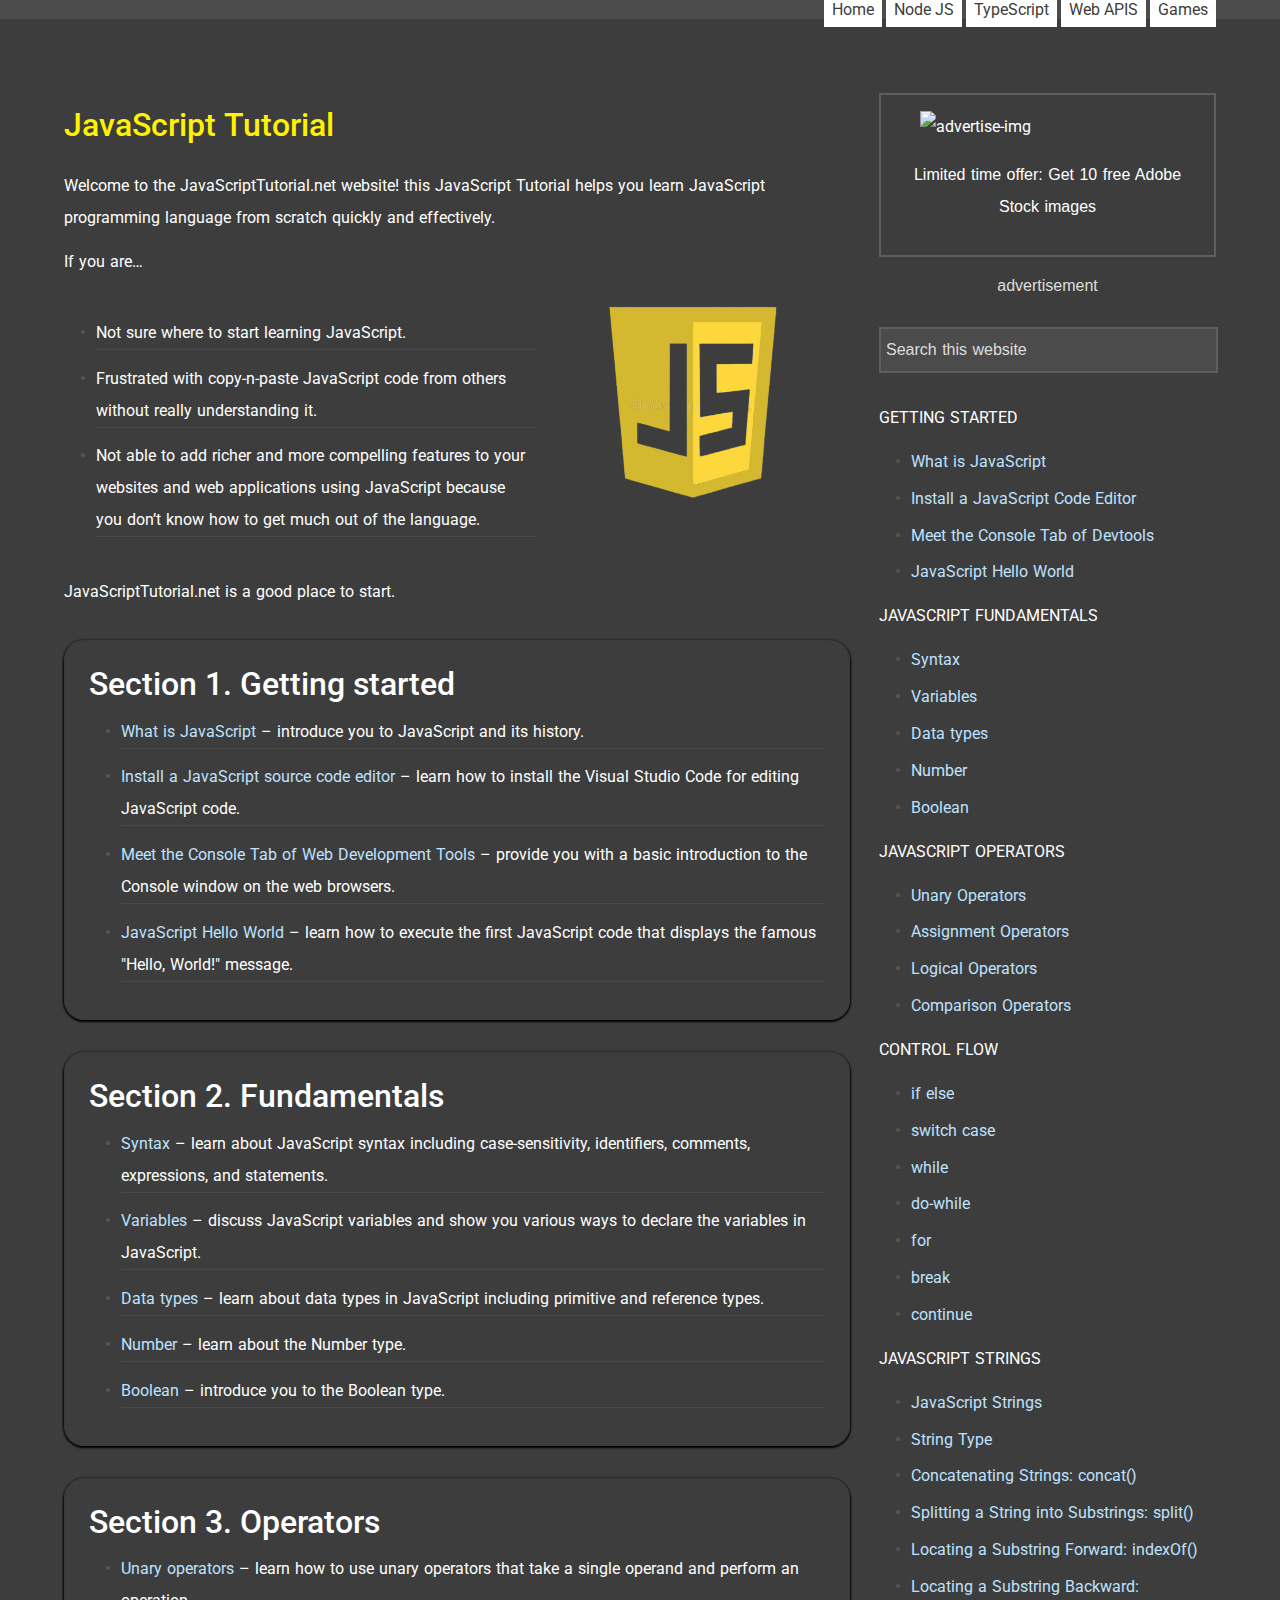
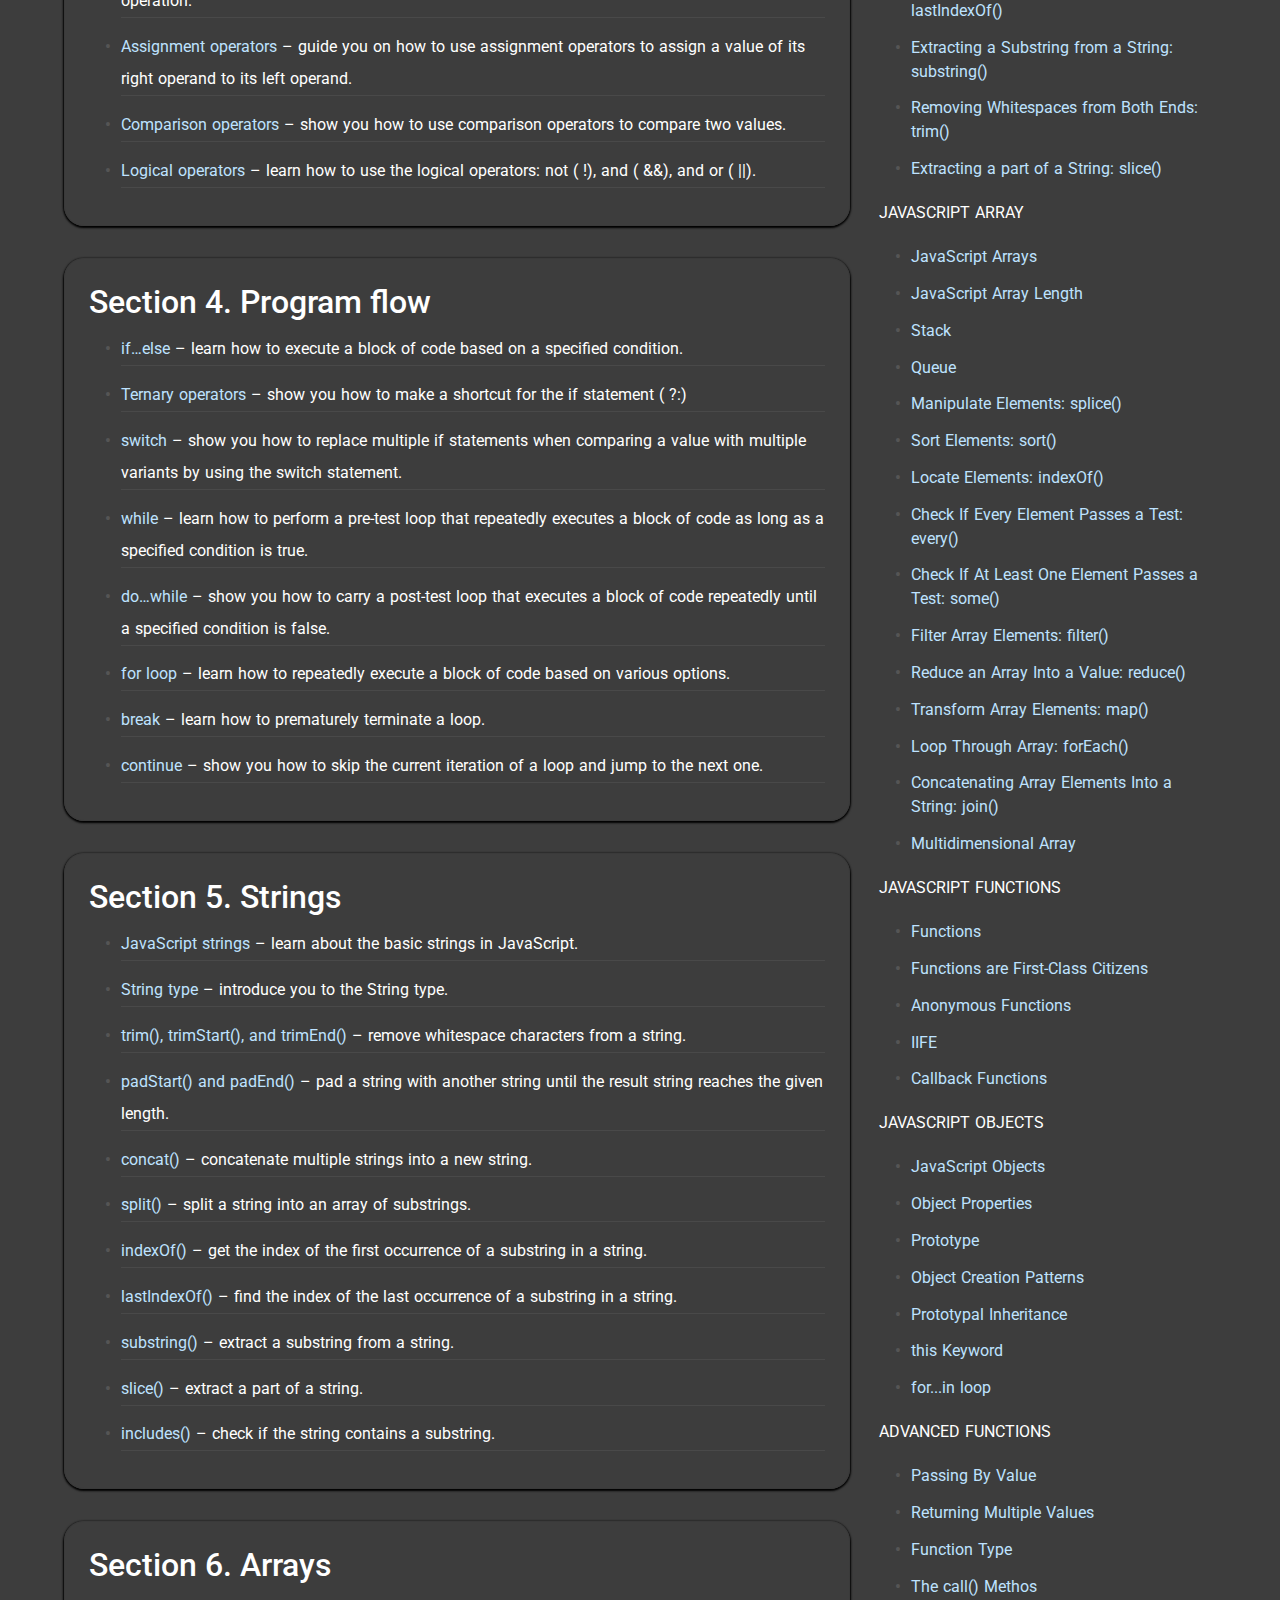
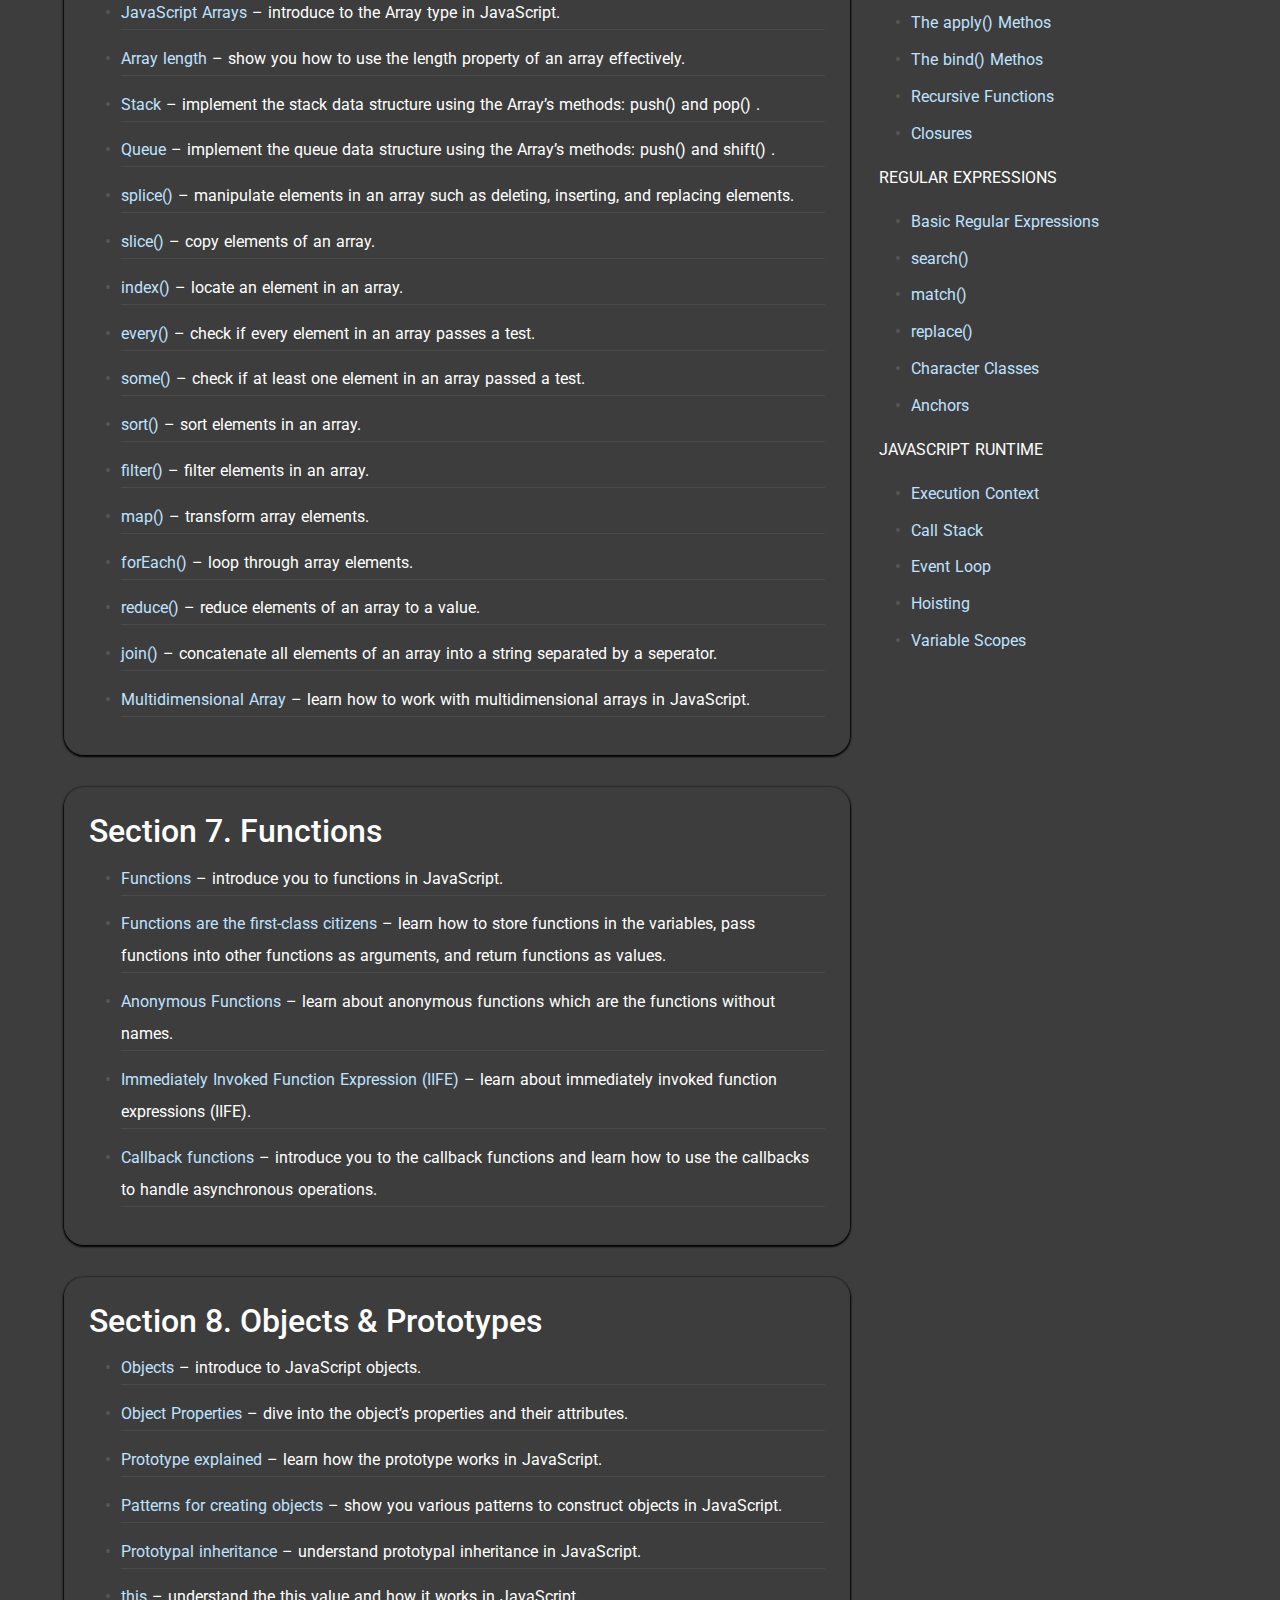
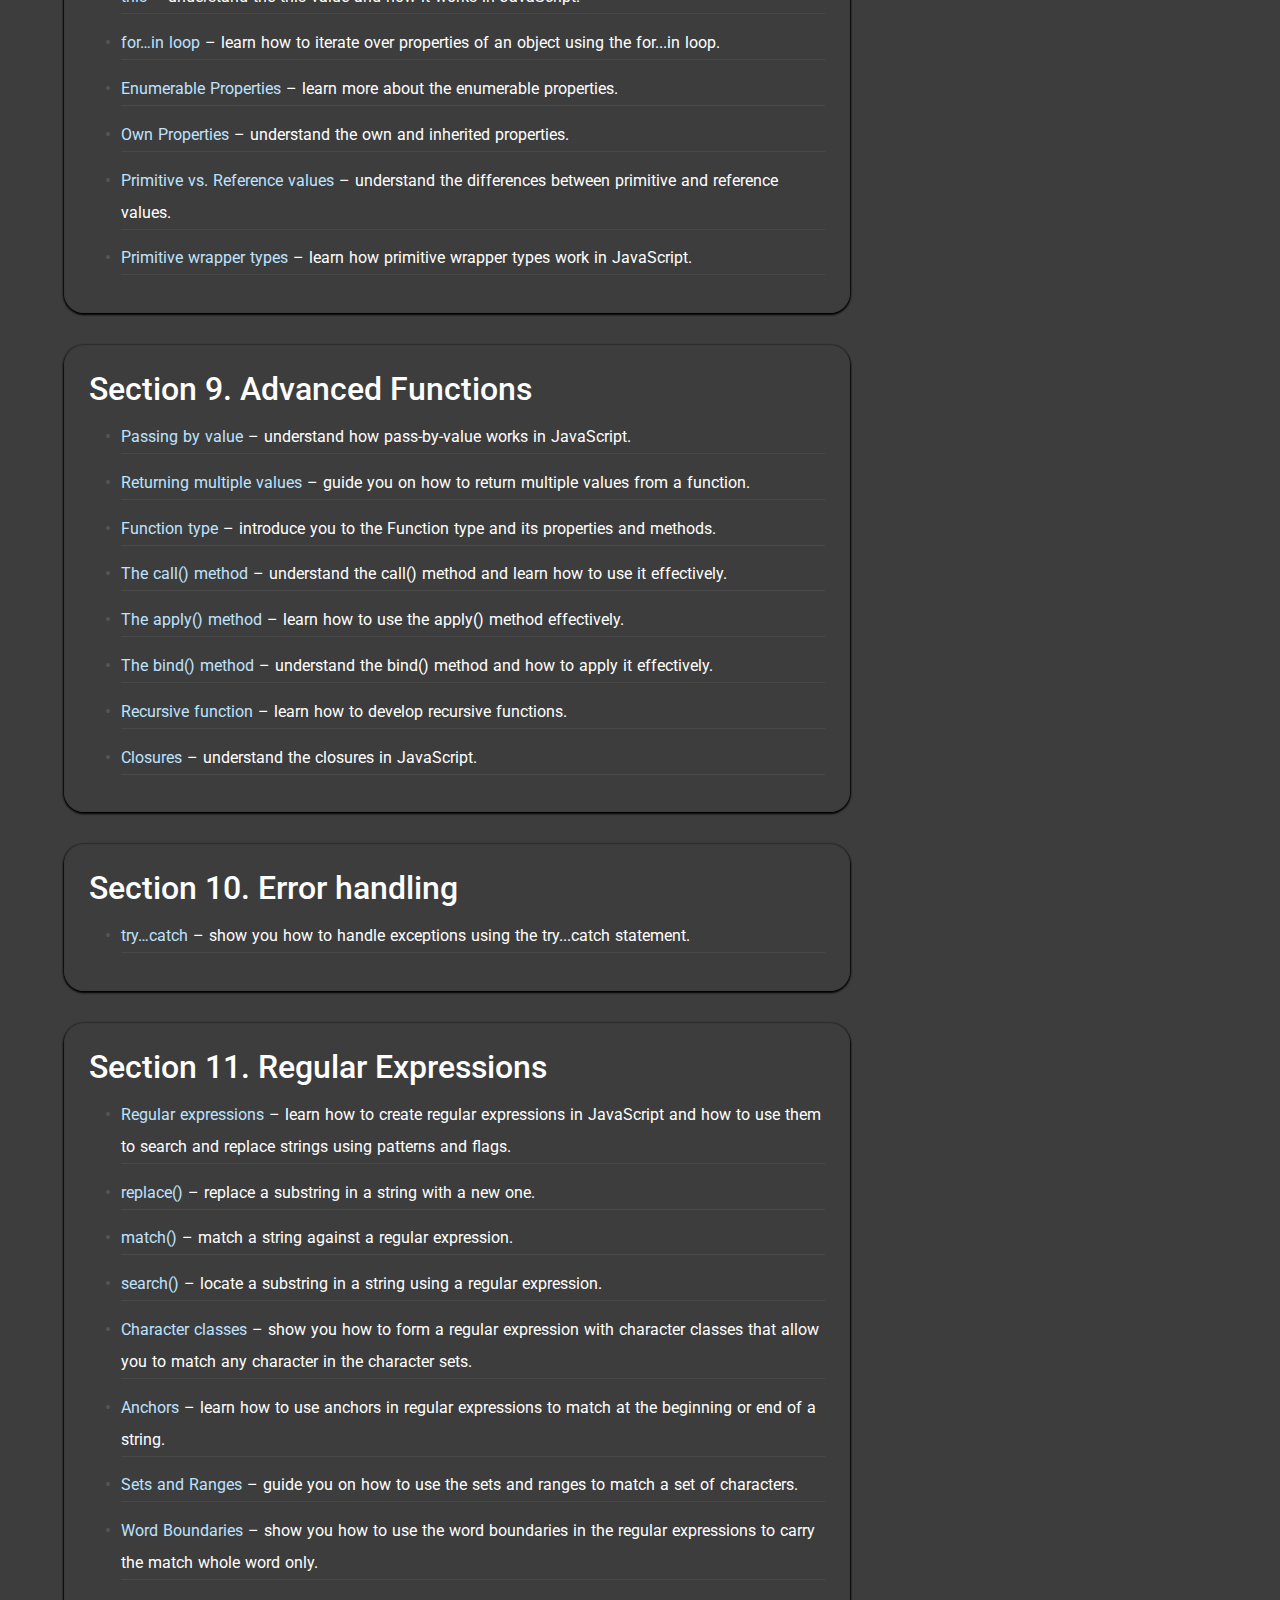
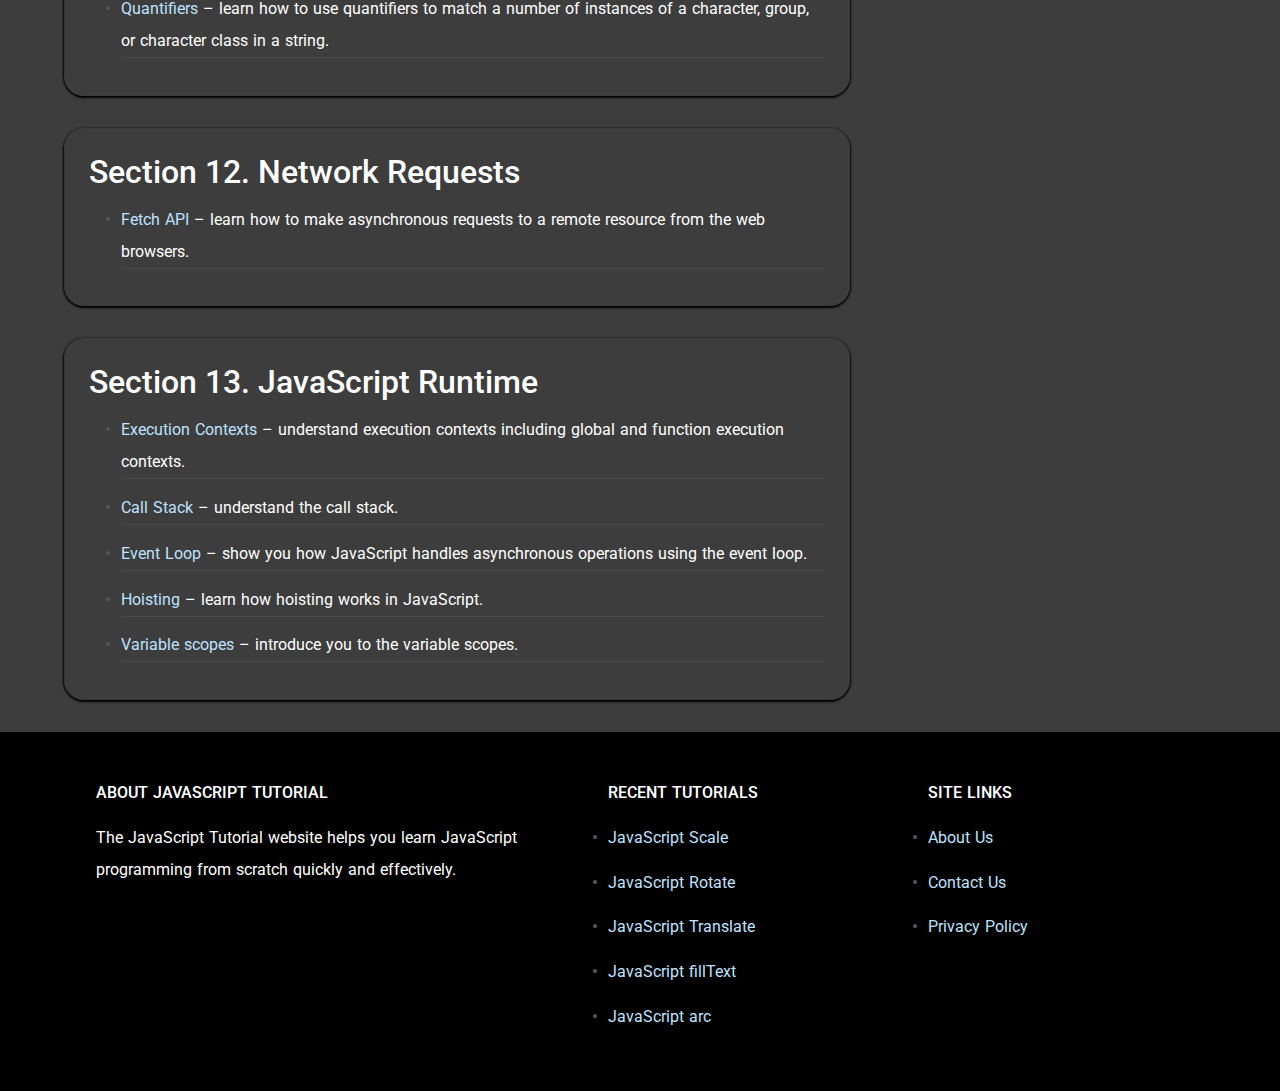
==== commit 3c78c3d0: "commit" ====
--- a/JS.html
+++ b/JS.html
@@ -1,520 +1,520 @@
 <!DOCTYPE html>
 <html lang="en">
 
-    <head>
-        <meta charset="UTF-8">
-        <meta name="viewport" content="width=device-width, initial-scale=1.0">
-        <!-- Font Awesome Icons -->
-        <link rel="stylesheet" href="https://use.fontawesome.com/releases/v5.15.1/css/all.css"
-            integrity="sha384-vp86vTRFVJgpjF9jiIGPEEqYqlDwgyBgEF109VFjmqGmIY/Y4HV4d3Gp2irVfcrp" crossorigin="anonymous">
-        <!-- Google fonts -->
-        <link rel="preconnect" href="https://fonts.gstatic.com">
-        <link href="https://fonts.googleapis.com/css2?family=Roboto:wght@500&display=swap" rel="stylesheet">
-        <!-- CSS -->
-        <link rel="stylesheet" href="CSS/JS.css">
-        <title>JavaScript Tutorial</title>
-    </head>
-
-    <body>
-        <!-- Nav -->
-        <nav>
-            <div class="icon">
-                <i class="fab fa-js"></i>
+<head>
+    <meta charset="UTF-8">
+    <meta name="viewport" content="width=device-width, initial-scale=1.0">
+    <!-- Font Awesome Icons -->
+    <link rel="stylesheet" href="https://use.fontawesome.com/releases/v5.15.1/css/all.css"
+        integrity="sha384-vp86vTRFVJgpjF9jiIGPEEqYqlDwgyBgEF109VFjmqGmIY/Y4HV4d3Gp2irVfcrp" crossorigin="anonymous">
+    <!-- Google fonts -->
+    <link rel="preconnect" href="https://fonts.gstatic.com">
+    <link href="https://fonts.googleapis.com/css2?family=Roboto:wght@500&display=swap" rel="stylesheet">
+    <!-- CSS -->
+    <link rel="stylesheet" href="CSS/JS.css">
+    <title>JavaScript Tutorial</title>
+</head>
+
+<body>
+    <!-- Nav -->
+    <nav>
+        <div class="icon">
+            <i class="fab fa-js"></i>
+        </div>
+        <div class="navLink" id="navLink">
+            <a href="#" id="home-nav">Home</a>
+            <!-- <a href="#" id="es6-nav">ES6</a> -->
+            <a href="#" id="node-nav">Node JS</a>
+            <a href="#" id="typescript-nav">TypeScript</a>
+            <a href="#" id="web-nav">Web APIS</a>
+            <a href="#" id="games-nav">Games</a>
+        </div>
+        <div class="burger">
+            <div class="line1"></div>
+            <div class="line2"></div>
+            <div class="line3"></div>
+        </div>
+    </nav>
+
+    <div class="container">
+        <div class="all-content">
+
+            <!-- Left side -->
+            <div class="left-side">
+                <section class="introduction">
+                    <h2 class="spacing">JavaScript Tutorial</h2>
+                    <p class="spacing">Welcome to the JavaScriptTutorial.net website! this JavaScript Tutorial helps
+                        you
+                        learn
+                        JavaScript
+                        programming language from scratch quickly and effectively.</p>
+                    <p class="spacing">If you are…</p>
+                    <div class="make-row">
+                        <ul class="spacing">
+                            <li class="spacing">Not sure where to start learning JavaScript.</li>
+                            <li class="spacing">Frustrated with copy-n-paste JavaScript code from others without
+                                really
+                                understanding it.
+                            </li>
+                            <li class="spacing not-able">Not able to add richer and more compelling features to your
+                                websites
+                                and
+                                web
+                                applications
+                                using JavaScript because you
+                                don’t know how to get much out of the language.</li>
+                        </ul>
+                        <img class="intro-img" src="Pictures/JS_logo.png" alt="JavaScript-logo">
+                    </div>
+                    <p class="spacing">JavaScriptTutorial.net is a good place to start.</p>
+                </section>
+                <!-- Section 1 -->
+                <div class="section one">
+                    <h2>Section 1. Getting started</h2>
+                    <ul>
+                        <li class="spacing"><a href="#">What is JavaScript</a> – introduce you to JavaScript and its
+                            history.
+                        </li>
+                        <li class="spacing"><a href="#">Install a JavaScript source code editor</a> – learn how to
+                            install the Visual Studio Code for editing JavaScript code.
+                        </li>
+                        <li class="spacing"><a href="#">Meet the Console Tab of Web Development Tools</a> – provide
+                            you
+                            with a basic introduction to the Console window on the web browsers.</li>
+                        <li class="spacing"><a href="#">JavaScript Hello World</a> – learn how to execute the first
+                            JavaScript code that displays the famous "Hello, World!" message.</li>
+                    </ul>
+                </div>
+                <!-- Section 2 -->
+                <div class="section two">
+                    <h2>Section 2. Fundamentals</h2>
+                    <ul>
+                        <li class="spacing"><a href="#">Syntax</a> – learn about JavaScript syntax including
+                            case-sensitivity,
+                            identifiers, comments, expressions, and statements.
+                        </li>
+                        <li class="spacing"><a href="#">Variables</a> – discuss JavaScript variables and show you
+                            various ways to declare the variables in JavaScript.
+                        </li>
+                        <li class="spacing"><a href="#">Data types</a> – learn about data types in JavaScript
+                            including
+                            primitive and reference types.</li>
+                        <li class="spacing"><a href="#">Number</a> – learn about the Number type.</li>
+                        <li class="spacing"><a href="#">Boolean</a> – introduce you to the Boolean type.</li>
+                    </ul>
+                </div>
+                <!-- Section 3 -->
+                <div class="section three">
+                    <h2>Section 3. Operators</h2>
+                    <ul>
+                        <li class="spacing"><a href="#">Unary operators</a> – learn how to use unary operators that
+                            take
+                            a single operand and perform an operation.</li>
+                        <li class="spacing"><a href="#">Assignment operators</a> – guide you on how to use
+                            assignment
+                            operators to assign a value of its right operand to its left operand.</li>
+                        <li class="spacing"><a href="#">Comparison operators</a> – show you how to use comparison
+                            operators to compare two values.</li>
+                        <li class="spacing"><a href="#">Logical operators</a> – learn how to use the logical
+                            operators:
+                            not ( !), and ( &&), and or ( ||).</li>
+                    </ul>
+                </div>
+                <!-- Section 4 -->
+                <div class="section four">
+                    <h2>Section 4. Program flow</h2>
+                    <ul>
+                        <li class="spacing"><a href="#">if…else</a> – learn how to execute a block of code based on
+                            a
+                            specified condition.</li>
+                        <li class="spacing"><a href="#">Ternary operators</a> – show you how to make a shortcut for
+                            the
+                            if statement ( ?:)</li>
+                        <li class="spacing"><a href="#">switch</a> – show you how to replace multiple if statements
+                            when
+                            comparing a value with multiple variants by using the switch
+                            statement.</li>
+                        <li class="spacing"><a href="#">while</a> – learn how to perform a pre-test loop that
+                            repeatedly
+                            executes a block of code as long as a specified condition is
+                            true.
+                        </li>
+                        <li class="spacing"><a href="#">do…while</a> – show you how to carry a post-test loop that
+                            executes a block of code repeatedly until a specified condition is false.</li>
+                        <li class="spacing"><a href="#">for loop</a> – learn how to repeatedly execute a block of
+                            code
+                            based on various options.</li>
+                        <li class="spacing"><a href="#">break</a> – learn how to prematurely terminate a loop.</li>
+                        <li class="spacing"><a href="#">continue</a> – show you how to skip the current iteration of
+                            a
+                            loop and jump to the next one.</li>
+                    </ul>
+                </div>
+                <!-- Section 5 -->
+                <div class="section five">
+                    <h2>Section 5. Strings</h2>
+                    <ul>
+                        <li class="spacing"><a href="#">JavaScript strings</a> – learn about the basic strings in
+                            JavaScript.</li>
+                        <li class="spacing"><a href="#">String type</a> – introduce you to the String type.</li>
+                        <li class="spacing"><a href="#">trim(), trimStart(), and trimEnd()</a> – remove whitespace
+                            characters from a string.</li>
+                        <li class="spacing"><a href="#">padStart() and padEnd()</a> – pad a string with another
+                            string
+                            until the result string reaches the given length.</li>
+                        <li class="spacing"><a href="#">concat()</a> – concatenate multiple strings into a new
+                            string.
+                        </li>
+                        <li class="spacing"><a href="#">split()</a> – split a string into an array of substrings.
+                        </li>
+                        <li class="spacing"><a href="#">indexOf()</a> – get the index of the first occurrence of a
+                            substring in a string.
+                        </li>
+                        <li class="spacing"><a href="#">lastIndexOf()</a> – find the index of the last occurrence of
+                            a
+                            substring in a string.</li>
+                        <li class="spacing"><a href="#">substring()</a> – extract a substring from a string.</li>
+                        <li class="spacing"><a href="#">slice()</a> – extract a part of a string.</li>
+                        <li class="spacing"><a href="#">includes()</a> – check if the string contains a substring.
+                        </li>
+                    </ul>
+                </div>
+                <!-- Section 6 -->
+                <div class="section six">
+                    <h2>Section 6. Arrays</h2>
+                    <ul>
+                        <li class="spacing"><a href="#">JavaScript Arrays</a> – introduce to the Array
+                            type in
+                            JavaScript.</li>
+                        <li class="spacing"><a href="#">Array length</a> – show you how to use the length property
+                            of an
+                            array effectively.</li>
+                        <li class="spacing"><a href="#">Stack</a> – implement the stack data structure using the
+                            Array’s
+                            methods: push() and pop() .</li>
+                        <li class="spacing"><a href="#">Queue</a> – implement the queue data structure using the
+                            Array’s
+                            methods: push() and shift() .</li>
+                        <li class="spacing"><a href="#">splice()</a> – manipulate elements in an array such as
+                            deleting,
+                            inserting, and replacing elements.</li>
+                        <li class="spacing"><a href="#">slice()</a> – copy elements of an array.</li>
+                        <li class="spacing"><a href="#">index()</a> – locate an element in an array.</li>
+                        <li class="spacing"><a href="#">every()</a> – check if every element in an array passes a
+                            test.
+                        </li>
+                        <li class="spacing"><a href="#">some()</a> – check if at least one element in an array
+                            passed a
+                            test.</li>
+                        <li class="spacing"><a href="#">sort()</a> – sort elements in an array.</li>
+                        <li class="spacing"><a href="#">filter()</a> – filter elements in an array.</li>
+                        <li class="spacing"><a href="#">map()</a> – transform array elements.</li>
+                        <li class="spacing"><a href="#">forEach()</a> – loop through array elements.</li>
+                        <li class="spacing"><a href="#">reduce()</a> – reduce elements of an array to a value.</li>
+                        <li class="spacing"><a href="#">join()</a> – concatenate all elements of an array into a
+                            string separated by a seperator.
+                        </li>
+                        <li class="spacing"><a href="#">Multidimensional Array</a> – learn how to work with
+                            multidimensional arrays in JavaScript.</li>
+                    </ul>
+                </div>
+                <!-- Section 7 -->
+                <div class="section seven">
+                    <h2>Section 7. Functions</h2>
+                    <ul>
+                        <li class="spacing"><a href="#">Functions</a> – introduce you to functions in JavaScript.
+                        </li>
+                        <li class="spacing"><a href="#">Functions are the first-class citizens</a> – learn how to
+                            store
+                            functions in the variables, pass functions into other functions as arguments, and return
+                            functions
+                            as values.</li>
+                        <li class="spacing"><a href="#">Anonymous Functions</a> – learn about anonymous functions
+                            which
+                            are the functions without names.</li>
+                        <li class="spacing"><a href="#">Immediately Invoked Function Expression (IIFE)</a> – learn
+                            about
+                            immediately invoked function expressions (IIFE).</li>
+                        <li class="spacing"><a href="#">Callback functions</a> – introduce you to the callback
+                            functions
+                            and learn how to use the callbacks to handle asynchronous operations.</li>
+                    </ul>
+                </div>
+                <!-- Section 8 -->
+                <div class="section eight">
+                    <h2>Section 8. Objects & Prototypes</h2>
+                    <ul>
+                        <li class="spacing"><a href="#">Objects</a> – introduce to JavaScript objects.</li>
+                        <li class="spacing"><a href="#">Object Properties</a> – dive into the object’s properties
+                            and
+                            their attributes.</li>
+                        <li class="spacing"><a href="#">Prototype explained</a> – learn how the prototype works in
+                            JavaScript.
+                        </li>
+                        <li class="spacing"><a href="#">Patterns for creating objects</a> – show you various
+                            patterns to
+                            construct objects in JavaScript.</li>
+                        <li class="spacing"><a href="#">Prototypal inheritance</a> – understand prototypal
+                            inheritance
+                            in JavaScript.</li>
+                        <li class="spacing"><a href="#">this</a> – understand the this value and how it works in
+                            JavaScript.</li>
+                        <li class="spacing"><a href="#">for…in loop</a> – learn how to iterate over properties of an
+                            object using the for...in loop.</li>
+                        <li class="spacing"><a href="#">Enumerable Properties</a> – learn more about the enumerable
+                            properties.
+                        </li>
+                        <li class="spacing"><a href="#">Own Properties</a> – understand the own and inherited
+                            properties.</li>
+                        <li class="spacing"><a href="#">Primitive vs. Reference values</a> – understand the
+                            differences
+                            between primitive and reference values.</li>
+                        <li class="spacing"><a href="#">Primitive wrapper types</a> – learn how primitive wrapper
+                            types
+                            work in JavaScript.</li>
+                    </ul>
+                </div>
+                <!-- Section 9 -->
+                <div class="section nine">
+                    <h2>Section 9. Advanced Functions</h2>
+                    <ul>
+                        <li class="spacing"><a href="#">Passing by value</a> – understand how pass-by-value works in
+                            JavaScript.</li>
+                        <li class="spacing"><a href="#">Returning multiple values</a> – guide you on how to return
+                            multiple values from a function.</li>
+                        <li class="spacing"><a href="#">Function type</a> – introduce you to the Function type and
+                            its
+                            properties and methods.</li>
+                        <li class="spacing"><a href="#">The call() method</a> – understand the call() method and
+                            learn
+                            how to use it effectively.</li>
+                        <li class="spacing"><a href="#">The apply() method</a> – learn how to use the apply() method
+                            effectively.</li>
+                        <li class="spacing"><a href="#">The bind() method</a> – understand the bind() method and how
+                            to
+                            apply it effectively.</li>
+                        <li class="spacing"><a href="#">Recursive function</a> – learn how to develop recursive
+                            functions.</li>
+                        <li class="spacing"><a href="#">Closures</a> – understand the closures in JavaScript.</li>
+                    </ul>
+                </div>
+                <!-- Section 10 -->
+                <div class="section ten">
+                    <h2>Section 10. Error handling</h2>
+                    <ul>
+                        <li class="spacing"><a href="#">try…catch</a> – show you how to handle exceptions using the
+                            <span>try...catch</span> statement.
+                        </li>
+                    </ul>
+                </div>
+                <!-- Section 11 -->
+                <div class="section eleven">
+                    <h2>Section 11. Regular Expressions</h2>
+                    <ul>
+                        <li class="spacing"><a href="#">Regular expressions</a> – learn how to create regular
+                            expressions in JavaScript and how to use them to search and replace strings using
+                            patterns
+                            and flags.
+                        </li>
+                        <li class="spacing"><a href="#">replace()</a> – replace a substring in a string with a new
+                            one.</a></li>
+                        <li class="spacing"><a href="#">match()</a> – match a string against a regular expression.
+                        </li>
+                        <li class="spacing"><a href="#">search()</a> – locate a substring in a string using a
+                            regular
+                            expression.</li>
+                        <li class="spacing"><a href="#">Character classes</a> – show you how to form a regular
+                            expression with character classes that allow you to match any character in the
+                            character sets.</li>
+                        <li class="spacing"><a href="#">Anchors</a> – learn how to use anchors in regular
+                            expressions to
+                            match at the beginning or end of a string.</li>
+                        <li class="spacing"><a href="#">Sets and Ranges</a> – guide you on how to use the sets and
+                            ranges to match a set of characters.</li>
+                        <li class="spacing"><a href="#">Word Boundaries</a> – show you how to use the word
+                            boundaries in
+                            the regular expressions to carry the match whole word only.</li>
+                        <li class="spacing"><a href="#">Quantifiers</a> – learn how to use quantifiers to match a
+                            number
+                            of instances of a character, group, or character class in a string.</li>
+                    </ul>
+                </div>
+                <!-- Section 12 -->
+                <div class="section twelve">
+                    <h2>Section 12. Network Requests</h2>
+                    <ul>
+                        <li class="spacing"><a href="#">Fetch API</a> – learn how to make asynchronous requests to a
+                            remote resource from the web browsers.</li>
+                    </ul>
+                </div>
+                <!-- Section 13 -->
+                <div class="section thirteen">
+                    <h2>Section 13. JavaScript Runtime</h2>
+                    <ul>
+                        <li class="spacing"><a href="#">Execution Contexts</a> – understand execution contexts
+                            including
+                            global and function execution contexts.</li>
+                        <li class="spacing"><a href="#">Call Stack</a> – understand the call stack.</li>
+                        <li class="spacing"><a href="#">Event Loop</a> – show you how JavaScript handles
+                            asynchronous
+                            operations using the event loop.</li>
+                        <li class="spacing"><a href="#">Hoisting</a> – learn how hoisting works in JavaScript.</li>
+                        <li class="spacing"><a href="#">Variable scopes</a> – introduce you to the variable scopes.
+                        </li>
+                    </ul>
+                </div>
             </div>
-            <div class="navLink" id="navLink">
-                <a href="#" id="home-nav">Home</a>
-                <a href="#" id="es6-nav">ES6</a>
-                <a href="#" id="node-nav">Node JS</a>
-                <a href="#" id="typescript-nav">TypeScript</a>
-                <a href="#" id="web-nav">Web APIS</a>
-                <a href="#" id="games-nav">Games</a>
+
+            <!-- Right side -->
+            <div class="right-side">
+                <div class="advertisement spacing" id="advertisement">
+                    <img src="https://s.yimg.com/os/creatr-uploaded-images/2020-06/c4c01f70-afb8-11ea-b477-bae5cc377f31"
+                        alt="advertise-img">
+                    <p>Limited time offer: Get 10 free Adobe Stock images</p>
+                </div>
+                <p class="spacing ad">advertisement</p>
+                <input type="text" name="" id="" class="spacing" placeholder="Search this website">
+                <p class="spacing mini-title">Getting started</p>
+                <ul>
+                    <li class="spacing"><a href="#">What is JavaScript</a></li>
+                    <li class="spacing"><a href="#">Install a JavaScript Code Editor</a></li>
+                    <li class="spacing"><a href="#">Meet the Console Tab of Devtools</a></li>
+                    <li class="spacing"><a href="#">JavaScript Hello World</a></li>
+                </ul>
+                <p class="spacing mini-title">JavaScript fundamentals </p>
+                <ul>
+                    <li class="spacing"><a href="#">Syntax</a></li>
+                    <li class="spacing"><a href="#">Variables</a></li>
+                    <li class="spacing"><a href="#">Data types</a></li>
+                    <li class="spacing"><a href="#">Number</a></li>
+                    <li class="spacing"><a href="#">Boolean</a></li>
+                </ul>
+                <p class="spacing mini-title">JavaScript Operators</p>
+                <ul>
+                    <li class="spacing"><a href="#">Unary Operators</a></li>
+                    <li class="spacing"><a href="#">Assignment Operators</a></li>
+                    <li class="spacing"><a href="#">Logical Operators</a></li>
+                    <li class="spacing"><a href="#">Comparison Operators</a></li>
+                </ul>
+                <p class="spacing mini-title">Control Flow</p>
+                <ul>
+                    <li class="spacing"><a href="#">if else</a></li>
+                    <li class="spacing"><a href="#">switch case</a></li>
+                    <li class="spacing"><a href="#">while</a></li>
+                    <li class="spacing"><a href="#">do-while</a></li>
+                    <li class="spacing"><a href="#">for</a></li>
+                    <li class="spacing"><a href="#">break</a></li>
+                    <li class="spacing"><a href="#">continue</a></li>
+                </ul>
+                <p class="spacing mini-title">JavaScript strings</p>
+                <ul>
+                    <li class="spacing"><a href="#">JavaScript Strings</a></li>
+                    <li class="spacing"><a href="#">String Type</a></li>
+                    <li class="spacing"><a href="#">Concatenating Strings: concat()</a></li>
+                    <li class="spacing"><a href="#">Splitting a String into Substrings: split()</a></li>
+                    <li class="spacing"><a href="#">Locating a Substring Forward: indexOf()</a></li>
+                    <li class="spacing"><a href="#">Locating a Substring Backward: lastIndexOf()</a></li>
+                    <li class="spacing"><a href="#">Extracting a Substring from a String: substring()</a></li>
+                    <li class="spacing"><a href="#">Removing Whitespaces from Both Ends: trim()</a></li>
+                    <li class="spacing"><a href="#">Extracting a part of a String: slice()</a></li>
+                </ul>
+                <p class="spacing mini-title">JavaScript array</p>
+                <ul>
+                    <li class="spacing"><a href="#">JavaScript Arrays</a></li>
+                    <li class="spacing"><a href="#">JavaScript Array Length</a></li>
+                    <li class="spacing"><a href="#">Stack</a></li>
+                    <li class="spacing"><a href="#">Queue</a></li>
+                    <li class="spacing"><a href="#">Manipulate Elements: splice()</a></li>
+                    <li class="spacing"><a href="#">Sort Elements: sort()</a></li>
+                    <li class="spacing"><a href="#">Locate Elements: indexOf()</a></li>
+                    <li class="spacing"><a href="#">Check If Every Element Passes a Test: every()</a></li>
+                    <li class="spacing"><a href="#">Check If At Least One Element Passes a Test: some()</a></li>
+                    <li class="spacing"><a href="#">Filter Array Elements: filter()</a></li>
+                    <li class="spacing"><a href="#">Reduce an Array Into a Value: reduce()</a></li>
+                    <li class="spacing"><a href="#">Transform Array Elements: map()</a></li>
+                    <li class="spacing"><a href="#">Loop Through Array: forEach()</a></li>
+                    <li class="spacing"><a href="#">Concatenating Array Elements Into a String: join()</a></li>
+                    <li class="spacing"><a href="#">Multidimensional Array</a></li>
+                </ul>
+                <p class="spacing mini-title">JavaScript functions</p>
+                <ul>
+                    <li class="spacing"><a href="#">Functions</a></li>
+                    <li class="spacing"><a href="#">Functions are First-Class Citizens</a></li>
+                    <li class="spacing"><a href="#">Anonymous Functions</a></li>
+                    <li class="spacing"><a href="#">IIFE</a></li>
+                    <li class="spacing"><a href="#">Callback Functions</a></li>
+                </ul>
+                <p class="spacing mini-title">JavaScript objects</p>
+                <ul>
+                    <li class="spacing"><a href="#">JavaScript Objects</a></li>
+                    <li class="spacing"><a href="#">Object Properties</a></li>
+                    <li class="spacing"><a href="#">Prototype</a></li>
+                    <li class="spacing"><a href="#">Object Creation Patterns</a></li>
+                    <li class="spacing"><a href="#">Prototypal Inheritance</a></li>
+                    <li class="spacing"><a href="#">this Keyword</a></li>
+                    <li class="spacing"><a href="#">for...in loop</a></li>
+                </ul>
+                <p class="spacing mini-title">Advanced functions</p>
+                <ul>
+                    <li class="spacing"><a href="#">Passing By Value</a></li>
+                    <li class="spacing"><a href="#">Returning Multiple Values</a></li>
+                    <li class="spacing"><a href="#">Function Type</a></li>
+                    <li class="spacing"><a href="#">The call() Methos</a></li>
+                    <li class="spacing"><a href="#">The apply() Methos</a></li>
+                    <li class="spacing"><a href="#">The bind() Methos</a></li>
+                    <li class="spacing"><a href="#">Recursive Functions</a></li>
+                    <li class="spacing"><a href="#">Closures</a></li>
+                </ul>
+                <p class="spacing mini-title">Regular expressions</p>
+                <ul>
+                    <li class="spacing"><a href="#">Basic Regular Expressions</a></li>
+                    <li class="spacing"><a href="#">search()</a></li>
+                    <li class="spacing"><a href="#">match()</a></li>
+                    <li class="spacing"><a href="#">replace()</a></li>
+                    <li class="spacing"><a href="#">Character Classes</a></li>
+                    <li class="spacing"><a href="#">Anchors</a></li>
+                </ul>
+                <p class="spacing mini-title">JavaScript runtime</p>
+                <ul>
+                    <li class="spacing"><a href="#">Execution Context</a></li>
+                    <li class="spacing"><a href="#">Call Stack</a></li>
+                    <li class="spacing"><a href="#">Event Loop</a></li>
+                    <li class="spacing"><a href="#">Hoisting</a></li>
+                    <li class="spacing"><a href="#">Variable Scopes</a></li>
+                </ul>
             </div>
-            <div class="burger">
-                <div class="line1"></div>
-                <div class="line2"></div>
-                <div class="line3"></div>
-            </div>
-        </nav>
-
-        <div class="container">
-            <div class="all-content">
-
-                <!-- Left side -->
-                <div class="left-side">
-                    <section class="introduction">
-                        <h2 class="spacing">JavaScript Tutorial</h2>
-                        <p class="spacing">Welcome to the JavaScriptTutorial.net website! this JavaScript Tutorial helps
-                            you
-                            learn
-                            JavaScript
-                            programming language from scratch quickly and effectively.</p>
-                        <p class="spacing">If you are…</p>
-                        <div class="make-row">
-                            <ul class="spacing">
-                                <li class="spacing">Not sure where to start learning JavaScript.</li>
-                                <li class="spacing">Frustrated with copy-n-paste JavaScript code from others without
-                                    really
-                                    understanding it.
-                                </li>
-                                <li class="spacing not-able">Not able to add richer and more compelling features to your
-                                    websites
-                                    and
-                                    web
-                                    applications
-                                    using JavaScript because you
-                                    don’t know how to get much out of the language.</li>
-                            </ul>
-                            <img class="intro-img" src="Pictures/JS_logo.png" alt="JavaScript-logo">
-                        </div>
-                        <p class="spacing">JavaScriptTutorial.net is a good place to start.</p>
-                    </section>
-                    <!-- Section 1 -->
-                    <div class="section one">
-                        <h2>Section 1. Getting started</h2>
-                        <ul>
-                            <li class="spacing"><a href="#">What is JavaScript</a> – introduce you to JavaScript and its
-                                history.
-                            </li>
-                            <li class="spacing"><a href="#">Install a JavaScript source code editor</a> – learn how to
-                                install the Visual Studio Code for editing JavaScript code.
-                            </li>
-                            <li class="spacing"><a href="#">Meet the Console Tab of Web Development Tools</a> – provide
-                                you
-                                with a basic introduction to the Console window on the web browsers.</li>
-                            <li class="spacing"><a href="#">JavaScript Hello World</a> – learn how to execute the first
-                                JavaScript code that displays the famous "Hello, World!" message.</li>
-                        </ul>
-                    </div>
-                    <!-- Section 2 -->
-                    <div class="section two">
-                        <h2>Section 2. Fundamentals</h2>
-                        <ul>
-                            <li class="spacing"><a href="#">Syntax</a> – learn about JavaScript syntax including
-                                case-sensitivity,
-                                identifiers, comments, expressions, and statements.
-                            </li>
-                            <li class="spacing"><a href="#">Variables</a> – discuss JavaScript variables and show you
-                                various ways to declare the variables in JavaScript.
-                            </li>
-                            <li class="spacing"><a href="#">Data types</a> – learn about data types in JavaScript
-                                including
-                                primitive and reference types.</li>
-                            <li class="spacing"><a href="#">Number</a> – learn about the Number type.</li>
-                            <li class="spacing"><a href="#">Boolean</a> – introduce you to the Boolean type.</li>
-                        </ul>
-                    </div>
-                    <!-- Section 3 -->
-                    <div class="section three">
-                        <h2>Section 3. Operators</h2>
-                        <ul>
-                            <li class="spacing"><a href="#">Unary operators</a> – learn how to use unary operators that
-                                take
-                                a single operand and perform an operation.</li>
-                            <li class="spacing"><a href="#">Assignment operators</a> – guide you on how to use
-                                assignment
-                                operators to assign a value of its right operand to its left operand.</li>
-                            <li class="spacing"><a href="#">Comparison operators</a> – show you how to use comparison
-                                operators to compare two values.</li>
-                            <li class="spacing"><a href="#">Logical operators</a> – learn how to use the logical
-                                operators:
-                                not ( !), and ( &&), and or ( ||).</li>
-                        </ul>
-                    </div>
-                    <!-- Section 4 -->
-                    <div class="section four">
-                        <h2>Section 4. Program flow</h2>
-                        <ul>
-                            <li class="spacing"><a href="#">if…else</a> – learn how to execute a block of code based on
-                                a
-                                specified condition.</li>
-                            <li class="spacing"><a href="#">Ternary operators</a> – show you how to make a shortcut for
-                                the
-                                if statement ( ?:)</li>
-                            <li class="spacing"><a href="#">switch</a> – show you how to replace multiple if statements
-                                when
-                                comparing a value with multiple variants by using the switch
-                                statement.</li>
-                            <li class="spacing"><a href="#">while</a> – learn how to perform a pre-test loop that
-                                repeatedly
-                                executes a block of code as long as a specified condition is
-                                true.
-                            </li>
-                            <li class="spacing"><a href="#">do…while</a> – show you how to carry a post-test loop that
-                                executes a block of code repeatedly until a specified condition is false.</li>
-                            <li class="spacing"><a href="#">for loop</a> – learn how to repeatedly execute a block of
-                                code
-                                based on various options.</li>
-                            <li class="spacing"><a href="#">break</a> – learn how to prematurely terminate a loop.</li>
-                            <li class="spacing"><a href="#">continue</a> – show you how to skip the current iteration of
-                                a
-                                loop and jump to the next one.</li>
-                        </ul>
-                    </div>
-                    <!-- Section 5 -->
-                    <div class="section five">
-                        <h2>Section 5. Strings</h2>
-                        <ul>
-                            <li class="spacing"><a href="#">JavaScript strings</a> – learn about the basic strings in
-                                JavaScript.</li>
-                            <li class="spacing"><a href="#">String type</a> – introduce you to the String type.</li>
-                            <li class="spacing"><a href="#">trim(), trimStart(), and trimEnd()</a> – remove whitespace
-                                characters from a string.</li>
-                            <li class="spacing"><a href="#">padStart() and padEnd()</a> – pad a string with another
-                                string
-                                until the result string reaches the given length.</li>
-                            <li class="spacing"><a href="#">concat()</a> – concatenate multiple strings into a new
-                                string.
-                            </li>
-                            <li class="spacing"><a href="#">split()</a> – split a string into an array of substrings.
-                            </li>
-                            <li class="spacing"><a href="#">indexOf()</a> – get the index of the first occurrence of a
-                                substring in a string.
-                            </li>
-                            <li class="spacing"><a href="#">lastIndexOf()</a> – find the index of the last occurrence of
-                                a
-                                substring in a string.</li>
-                            <li class="spacing"><a href="#">substring()</a> – extract a substring from a string.</li>
-                            <li class="spacing"><a href="#">slice()</a> – extract a part of a string.</li>
-                            <li class="spacing"><a href="#">includes()</a> – check if the string contains a substring.
-                            </li>
-                        </ul>
-                    </div>
-                    <!-- Section 6 -->
-                    <div class="section six">
-                        <h2>Section 6. Arrays</h2>
-                        <ul>
-                            <li class="spacing"><a href="#">JavaScript Arrays</a> – introduce to the Array
-                                type in
-                                JavaScript.</li>
-                            <li class="spacing"><a href="#">Array length</a> – show you how to use the length property
-                                of an
-                                array effectively.</li>
-                            <li class="spacing"><a href="#">Stack</a> – implement the stack data structure using the
-                                Array’s
-                                methods: push() and pop() .</li>
-                            <li class="spacing"><a href="#">Queue</a> – implement the queue data structure using the
-                                Array’s
-                                methods: push() and shift() .</li>
-                            <li class="spacing"><a href="#">splice()</a> – manipulate elements in an array such as
-                                deleting,
-                                inserting, and replacing elements.</li>
-                            <li class="spacing"><a href="#">slice()</a> – copy elements of an array.</li>
-                            <li class="spacing"><a href="#">index()</a> – locate an element in an array.</li>
-                            <li class="spacing"><a href="#">every()</a> – check if every element in an array passes a
-                                test.
-                            </li>
-                            <li class="spacing"><a href="#">some()</a> – check if at least one element in an array
-                                passed a
-                                test.</li>
-                            <li class="spacing"><a href="#">sort()</a> – sort elements in an array.</li>
-                            <li class="spacing"><a href="#">filter()</a> – filter elements in an array.</li>
-                            <li class="spacing"><a href="#">map()</a> – transform array elements.</li>
-                            <li class="spacing"><a href="#">forEach()</a> – loop through array elements.</li>
-                            <li class="spacing"><a href="#">reduce()</a> – reduce elements of an array to a value.</li>
-                            <li class="spacing"><a href="#">join()</a> – concatenate all elements of an array into a
-                                string separated by a seperator.
-                            </li>
-                            <li class="spacing"><a href="#">Multidimensional Array</a> – learn how to work with
-                                multidimensional arrays in JavaScript.</li>
-                        </ul>
-                    </div>
-                    <!-- Section 7 -->
-                    <div class="section seven">
-                        <h2>Section 7. Functions</h2>
-                        <ul>
-                            <li class="spacing"><a href="#">Functions</a> – introduce you to functions in JavaScript.
-                            </li>
-                            <li class="spacing"><a href="#">Functions are the first-class citizens</a> – learn how to
-                                store
-                                functions in the variables, pass functions into other functions as arguments, and return
-                                functions
-                                as values.</li>
-                            <li class="spacing"><a href="#">Anonymous Functions</a> – learn about anonymous functions
-                                which
-                                are the functions without names.</li>
-                            <li class="spacing"><a href="#">Immediately Invoked Function Expression (IIFE)</a> – learn
-                                about
-                                immediately invoked function expressions (IIFE).</li>
-                            <li class="spacing"><a href="#">Callback functions</a> – introduce you to the callback
-                                functions
-                                and learn how to use the callbacks to handle asynchronous operations.</li>
-                        </ul>
-                    </div>
-                    <!-- Section 8 -->
-                    <div class="section eight">
-                        <h2>Section 8. Objects & Prototypes</h2>
-                        <ul>
-                            <li class="spacing"><a href="#">Objects</a> – introduce to JavaScript objects.</li>
-                            <li class="spacing"><a href="#">Object Properties</a> – dive into the object’s properties
-                                and
-                                their attributes.</li>
-                            <li class="spacing"><a href="#">Prototype explained</a> – learn how the prototype works in
-                                JavaScript.
-                            </li>
-                            <li class="spacing"><a href="#">Patterns for creating objects</a> – show you various
-                                patterns to
-                                construct objects in JavaScript.</li>
-                            <li class="spacing"><a href="#">Prototypal inheritance</a> – understand prototypal
-                                inheritance
-                                in JavaScript.</li>
-                            <li class="spacing"><a href="#">this</a> – understand the this value and how it works in
-                                JavaScript.</li>
-                            <li class="spacing"><a href="#">for…in loop</a> – learn how to iterate over properties of an
-                                object using the for...in loop.</li>
-                            <li class="spacing"><a href="#">Enumerable Properties</a> – learn more about the enumerable
-                                properties.
-                            </li>
-                            <li class="spacing"><a href="#">Own Properties</a> – understand the own and inherited
-                                properties.</li>
-                            <li class="spacing"><a href="#">Primitive vs. Reference values</a> – understand the
-                                differences
-                                between primitive and reference values.</li>
-                            <li class="spacing"><a href="#">Primitive wrapper types</a> – learn how primitive wrapper
-                                types
-                                work in JavaScript.</li>
-                        </ul>
-                    </div>
-                    <!-- Section 9 -->
-                    <div class="section nine">
-                        <h2>Section 9. Advanced Functions</h2>
-                        <ul>
-                            <li class="spacing"><a href="#">Passing by value</a> – understand how pass-by-value works in
-                                JavaScript.</li>
-                            <li class="spacing"><a href="#">Returning multiple values</a> – guide you on how to return
-                                multiple values from a function.</li>
-                            <li class="spacing"><a href="#">Function type</a> – introduce you to the Function type and
-                                its
-                                properties and methods.</li>
-                            <li class="spacing"><a href="#">The call() method</a> – understand the call() method and
-                                learn
-                                how to use it effectively.</li>
-                            <li class="spacing"><a href="#">The apply() method</a> – learn how to use the apply() method
-                                effectively.</li>
-                            <li class="spacing"><a href="#">The bind() method</a> – understand the bind() method and how
-                                to
-                                apply it effectively.</li>
-                            <li class="spacing"><a href="#">Recursive function</a> – learn how to develop recursive
-                                functions.</li>
-                            <li class="spacing"><a href="#">Closures</a> – understand the closures in JavaScript.</li>
-                        </ul>
-                    </div>
-                    <!-- Section 10 -->
-                    <div class="section ten">
-                        <h2>Section 10. Error handling</h2>
-                        <ul>
-                            <li class="spacing"><a href="#">try…catch</a> – show you how to handle exceptions using the
-                                <span>try...catch</span> statement.
-                            </li>
-                        </ul>
-                    </div>
-                    <!-- Section 11 -->
-                    <div class="section eleven">
-                        <h2>Section 11. Regular Expressions</h2>
-                        <ul>
-                            <li class="spacing"><a href="#">Regular expressions</a> – learn how to create regular
-                                expressions in JavaScript and how to use them to search and replace strings using
-                                patterns
-                                and flags.
-                            </li>
-                            <li class="spacing"><a href="#">replace()</a> – replace a substring in a string with a new
-                                one.</a></li>
-                            <li class="spacing"><a href="#">match()</a> – match a string against a regular expression.
-                            </li>
-                            <li class="spacing"><a href="#">search()</a> – locate a substring in a string using a
-                                regular
-                                expression.</li>
-                            <li class="spacing"><a href="#">Character classes</a> – show you how to form a regular
-                                expression with character classes that allow you to match any character in the
-                                character sets.</li>
-                            <li class="spacing"><a href="#">Anchors</a> – learn how to use anchors in regular
-                                expressions to
-                                match at the beginning or end of a string.</li>
-                            <li class="spacing"><a href="#">Sets and Ranges</a> – guide you on how to use the sets and
-                                ranges to match a set of characters.</li>
-                            <li class="spacing"><a href="#">Word Boundaries</a> – show you how to use the word
-                                boundaries in
-                                the regular expressions to carry the match whole word only.</li>
-                            <li class="spacing"><a href="#">Quantifiers</a> – learn how to use quantifiers to match a
-                                number
-                                of instances of a character, group, or character class in a string.</li>
-                        </ul>
-                    </div>
-                    <!-- Section 12 -->
-                    <div class="section twelve">
-                        <h2>Section 12. Network Requests</h2>
-                        <ul>
-                            <li class="spacing"><a href="#">Fetch API</a> – learn how to make asynchronous requests to a
-                                remote resource from the web browsers.</li>
-                        </ul>
-                    </div>
-                    <!-- Section 13 -->
-                    <div class="section thirteen">
-                        <h2>Section 13. JavaScript Runtime</h2>
-                        <ul>
-                            <li class="spacing"><a href="#">Execution Contexts</a> – understand execution contexts
-                                including
-                                global and function execution contexts.</li>
-                            <li class="spacing"><a href="#">Call Stack</a> – understand the call stack.</li>
-                            <li class="spacing"><a href="#">Event Loop</a> – show you how JavaScript handles
-                                asynchronous
-                                operations using the event loop.</li>
-                            <li class="spacing"><a href="#">Hoisting</a> – learn how hoisting works in JavaScript.</li>
-                            <li class="spacing"><a href="#">Variable scopes</a> – introduce you to the variable scopes.
-                            </li>
-                        </ul>
-                    </div>
-                </div>
-
-                <!-- Right side -->
-                <div class="right-side">
-                    <div class="advertisement spacing" id="advertisement">
-                        <img src="https://s.yimg.com/os/creatr-uploaded-images/2020-06/c4c01f70-afb8-11ea-b477-bae5cc377f31"
-                            alt="advertise-img">
-                        <p>Limited time offer: Get 10 free Adobe Stock images</p>
-                    </div>
-                    <p class="spacing ad">advertisement</p>
-                    <input type="text" name="" id="" class="spacing" placeholder="Search this website">
-                    <p class="spacing mini-title">Getting started</p>
-                    <ul>
-                        <li class="spacing"><a href="#">What is JavaScript</a></li>
-                        <li class="spacing"><a href="#">Install a JavaScript Code Editor</a></li>
-                        <li class="spacing"><a href="#">Meet the Console Tab of Devtools</a></li>
-                        <li class="spacing"><a href="#">JavaScript Hello World</a></li>
-                    </ul>
-                    <p class="spacing mini-title">JavaScript fundamentals </p>
-                    <ul>
-                        <li class="spacing"><a href="#">Syntax</a></li>
-                        <li class="spacing"><a href="#">Variables</a></li>
-                        <li class="spacing"><a href="#">Data types</a></li>
-                        <li class="spacing"><a href="#">Number</a></li>
-                        <li class="spacing"><a href="#">Boolean</a></li>
-                    </ul>
-                    <p class="spacing mini-title">JavaScript Operators</p>
-                    <ul>
-                        <li class="spacing"><a href="#">Unary Operators</a></li>
-                        <li class="spacing"><a href="#">Assignment Operators</a></li>
-                        <li class="spacing"><a href="#">Logical Operators</a></li>
-                        <li class="spacing"><a href="#">Comparison Operators</a></li>
-                    </ul>
-                    <p class="spacing mini-title">Control Flow</p>
-                    <ul>
-                        <li class="spacing"><a href="#">if else</a></li>
-                        <li class="spacing"><a href="#">switch case</a></li>
-                        <li class="spacing"><a href="#">while</a></li>
-                        <li class="spacing"><a href="#">do-while</a></li>
-                        <li class="spacing"><a href="#">for</a></li>
-                        <li class="spacing"><a href="#">break</a></li>
-                        <li class="spacing"><a href="#">continue</a></li>
-                    </ul>
-                    <p class="spacing mini-title">JavaScript strings</p>
-                    <ul>
-                        <li class="spacing"><a href="#">JavaScript Strings</a></li>
-                        <li class="spacing"><a href="#">String Type</a></li>
-                        <li class="spacing"><a href="#">Concatenating Strings: concat()</a></li>
-                        <li class="spacing"><a href="#">Splitting a String into Substrings: split()</a></li>
-                        <li class="spacing"><a href="#">Locating a Substring Forward: indexOf()</a></li>
-                        <li class="spacing"><a href="#">Locating a Substring Backward: lastIndexOf()</a></li>
-                        <li class="spacing"><a href="#">Extracting a Substring from a String: substring()</a></li>
-                        <li class="spacing"><a href="#">Removing Whitespaces from Both Ends: trim()</a></li>
-                        <li class="spacing"><a href="#">Extracting a part of a String: slice()</a></li>
-                    </ul>
-                    <p class="spacing mini-title">JavaScript array</p>
-                    <ul>
-                        <li class="spacing"><a href="#">JavaScript Arrays</a></li>
-                        <li class="spacing"><a href="#">JavaScript Array Length</a></li>
-                        <li class="spacing"><a href="#">Stack</a></li>
-                        <li class="spacing"><a href="#">Queue</a></li>
-                        <li class="spacing"><a href="#">Manipulate Elements: splice()</a></li>
-                        <li class="spacing"><a href="#">Sort Elements: sort()</a></li>
-                        <li class="spacing"><a href="#">Locate Elements: indexOf()</a></li>
-                        <li class="spacing"><a href="#">Check If Every Element Passes a Test: every()</a></li>
-                        <li class="spacing"><a href="#">Check If At Least One Element Passes a Test: some()</a></li>
-                        <li class="spacing"><a href="#">Filter Array Elements: filter()</a></li>
-                        <li class="spacing"><a href="#">Reduce an Array Into a Value: reduce()</a></li>
-                        <li class="spacing"><a href="#">Transform Array Elements: map()</a></li>
-                        <li class="spacing"><a href="#">Loop Through Array: forEach()</a></li>
-                        <li class="spacing"><a href="#">Concatenating Array Elements Into a String: join()</a></li>
-                        <li class="spacing"><a href="#">Multidimensional Array</a></li>
-                    </ul>
-                    <p class="spacing mini-title">JavaScript functions</p>
-                    <ul>
-                        <li class="spacing"><a href="#">Functions</a></li>
-                        <li class="spacing"><a href="#">Functions are First-Class Citizens</a></li>
-                        <li class="spacing"><a href="#">Anonymous Functions</a></li>
-                        <li class="spacing"><a href="#">IIFE</a></li>
-                        <li class="spacing"><a href="#">Callback Functions</a></li>
-                    </ul>
-                    <p class="spacing mini-title">JavaScript objects</p>
-                    <ul>
-                        <li class="spacing"><a href="#">JavaScript Objects</a></li>
-                        <li class="spacing"><a href="#">Object Properties</a></li>
-                        <li class="spacing"><a href="#">Prototype</a></li>
-                        <li class="spacing"><a href="#">Object Creation Patterns</a></li>
-                        <li class="spacing"><a href="#">Prototypal Inheritance</a></li>
-                        <li class="spacing"><a href="#">this Keyword</a></li>
-                        <li class="spacing"><a href="#">for...in loop</a></li>
-                    </ul>
-                    <p class="spacing mini-title">Advanced functions</p>
-                    <ul>
-                        <li class="spacing"><a href="#">Passing By Value</a></li>
-                        <li class="spacing"><a href="#">Returning Multiple Values</a></li>
-                        <li class="spacing"><a href="#">Function Type</a></li>
-                        <li class="spacing"><a href="#">The call() Methos</a></li>
-                        <li class="spacing"><a href="#">The apply() Methos</a></li>
-                        <li class="spacing"><a href="#">The bind() Methos</a></li>
-                        <li class="spacing"><a href="#">Recursive Functions</a></li>
-                        <li class="spacing"><a href="#">Closures</a></li>
-                    </ul>
-                    <p class="spacing mini-title">Regular expressions</p>
-                    <ul>
-                        <li class="spacing"><a href="#">Basic Regular Expressions</a></li>
-                        <li class="spacing"><a href="#">search()</a></li>
-                        <li class="spacing"><a href="#">match()</a></li>
-                        <li class="spacing"><a href="#">replace()</a></li>
-                        <li class="spacing"><a href="#">Character Classes</a></li>
-                        <li class="spacing"><a href="#">Anchors</a></li>
-                    </ul>
-                    <p class="spacing mini-title">JavaScript runtime</p>
-                    <ul>
-                        <li class="spacing"><a href="#">Execution Context</a></li>
-                        <li class="spacing"><a href="#">Call Stack</a></li>
-                        <li class="spacing"><a href="#">Event Loop</a></li>
-                        <li class="spacing"><a href="#">Hoisting</a></li>
-                        <li class="spacing"><a href="#">Variable Scopes</a></li>
-                    </ul>
-                </div>
-            </div>
-
-        </div>
-        <!-- Footer -->
-        <footer>
-            <div class="spacing about-tutorial">
-                <p class="footer-header">About JavaScript tutorial</p>
-                <p class="spacing">The JavaScript Tutorial website helps you learn JavaScript programming from scratch
-                    quickly and
-                    effectively.</p>
-            </div>
-            <div class="spacing recent-tutorial">
-                <p class="footer-header">Recent Tutorials</p>
-                <ul>
-                    <li class="spacing"><a href="#">JavaScript Scale</a></li>
-                    <li class="spacing"><a href="#">JavaScript Rotate</a></li>
-                    <li class="spacing"><a href="#">JavaScript Translate</a></li>
-                    <li class="spacing"><a href="#">JavaScript fillText</a></li>
-                    <li class="spacing"><a href="#">JavaScript arc</a></li>
-                </ul>
-            </div>
-            <div class="spacing site-link">
-                <p class="footer-header">Site links</p>
-                <ul>
-                    <li class="spacing"><a href="#">About Us</a> </li>
-                    <li class="spacing"><a href="#">Contact Us</a> </li>
-                    <li class="spacing"><a href="#">Privacy Policy</a> </li>
-                </ul>
-            </div>
-        </footer>
-
-        <script src="Scripts/JS.js"></script>
-    </body>
+        </div>
+
+    </div>
+    <!-- Footer -->
+    <footer>
+        <div class="spacing about-tutorial">
+            <p class="footer-header">About JavaScript tutorial</p>
+            <p class="spacing">The JavaScript Tutorial website helps you learn JavaScript programming from scratch
+                quickly and
+                effectively.</p>
+        </div>
+        <div class="spacing recent-tutorial">
+            <p class="footer-header">Recent Tutorials</p>
+            <ul>
+                <li class="spacing"><a href="#">JavaScript Scale</a></li>
+                <li class="spacing"><a href="#">JavaScript Rotate</a></li>
+                <li class="spacing"><a href="#">JavaScript Translate</a></li>
+                <li class="spacing"><a href="#">JavaScript fillText</a></li>
+                <li class="spacing"><a href="#">JavaScript arc</a></li>
+            </ul>
+        </div>
+        <div class="spacing site-link">
+            <p class="footer-header">Site links</p>
+            <ul>
+                <li class="spacing"><a href="#">About Us</a> </li>
+                <li class="spacing"><a href="#">Contact Us</a> </li>
+                <li class="spacing"><a href="#">Privacy Policy</a> </li>
+            </ul>
+        </div>
+    </footer>
+
+    <script src="Scripts/JS.js"></script>
+</body>
 
 </html>--- a/CSS/JS.css
+++ b/CSS/JS.css
@@ -253,28 +253,21 @@
   display: none;
 }
 
-.burger .line1 {
-  width: 25px;
-  height: 2px;
+.burger .line1,
+.burger .line2,
+.burger .line3 {
+  width: 30px;
+  height: 5px;
   background-color: white;
   margin: 5px 0;
 }
 
-.burger .line2 {
-  width: 25px;
-  height: 2px;
-  background-color: white;
-  margin: 5px 0;
-}
-
-.burger .line3 {
-  width: 25px;
-  height: 2px;
-  background-color: white;
-  margin: 5px 0;
-}
-
 @media only screen and (max-width: 800px) {
+  p,
+  a,
+  .container .all-content .left-side ul li {
+    font-size: 28px;
+  }
   .container .all-content {
     margin-top: 3rem;
     display: flex;
@@ -283,6 +276,10 @@
 
   /* Left side */
 
+  .left-side section.introduction .not-able {
+    width: 160%;
+  }
+
   .container .all-content .left-side {
     width: 100%;
     margin-right: 0;
@@ -299,6 +296,7 @@
   }
 
   .container .all-content .left-side .introduction img {
+    margin-top: 3rem;
     width: 40%;
     height: 20%;
   }
@@ -325,7 +323,7 @@
 
   .container .all-content .right-side {
     width: 50%;
-    margin-left: 0;
+    margin-left: -1rem;
   }
 
   .container .all-content .right-side .advertisement {
@@ -424,6 +422,12 @@
 /* Mobile layout */
 
 @media only screen and (max-width: 700px) {
+  p,
+  a,
+  .container .all-content .left-side ul li {
+    font-size: 30px;
+  }
+
   .container {
     margin-top: 0rem;
     padding: 0 5%;
@@ -431,17 +435,22 @@
 
   /* Nav */
 
+  nav .icon {
+    font-size: 400%;
+    color: #fff200;
+  }
+
   .navLink {
     display: none;
   }
 
   .myLink {
     position: absolute;
-    top: 2rem;
+    top: 5vh;
     right: 0;
     display: none;
     background-color: #4b4b4b;
-    height: 96vh;
+    height: 97vh;
     width: 50%;
     display: flex;
     flex-direction: column;
@@ -450,6 +459,12 @@
     align-items: center;
   }
 
+  .all-content .left-side .introduction img {
+    width: 55%;
+    height: 35%;
+    margin-top: 5rem;
+  }
+
   /* Right side */
 
   .container .all-content .right-side {
@@ -460,6 +475,7 @@
   .container .all-content .right-side ul li,
   .mini-title {
     width: 100%;
+    font-size: 35px;
   }
 
   .container .all-content .right-side ul {
@@ -472,9 +488,20 @@
     padding-left: 1rem;
   }
 
+  .left-side section.introduction .not-able {
+    width: 170%;
+  }
+
+  .container .all-content .left-side .introduction h2 {
+    color: #fff200;
+    margin-top: 4rem;
+    font-size: 50px;
+  }
+
   /* Burger */
 
   .burger {
+    font-size: 300px;
     display: block;
   }
 
@@ -499,10 +526,10 @@
 }
 
 @media only screen and (max-width: 520px) {
-  /* Icon */
-
-  nav .icon {
-    font-size: 200%;
+  p,
+  a,
+  .container .all-content .left-side ul li {
+    font-size: 27px;
   }
 
   /* Left side */
@@ -516,7 +543,7 @@
   }
 
   .left-side section.introduction .not-able {
-    width: 170%;
+    width: 140%;
   }
 }
 
@@ -543,6 +570,10 @@
     margin-top: 0rem;
   }
 
+  .left-side section.introduction .not-able {
+    width: 120%;
+  }
+
   /* Right side */
 
   .container .all-content .right-side li {
